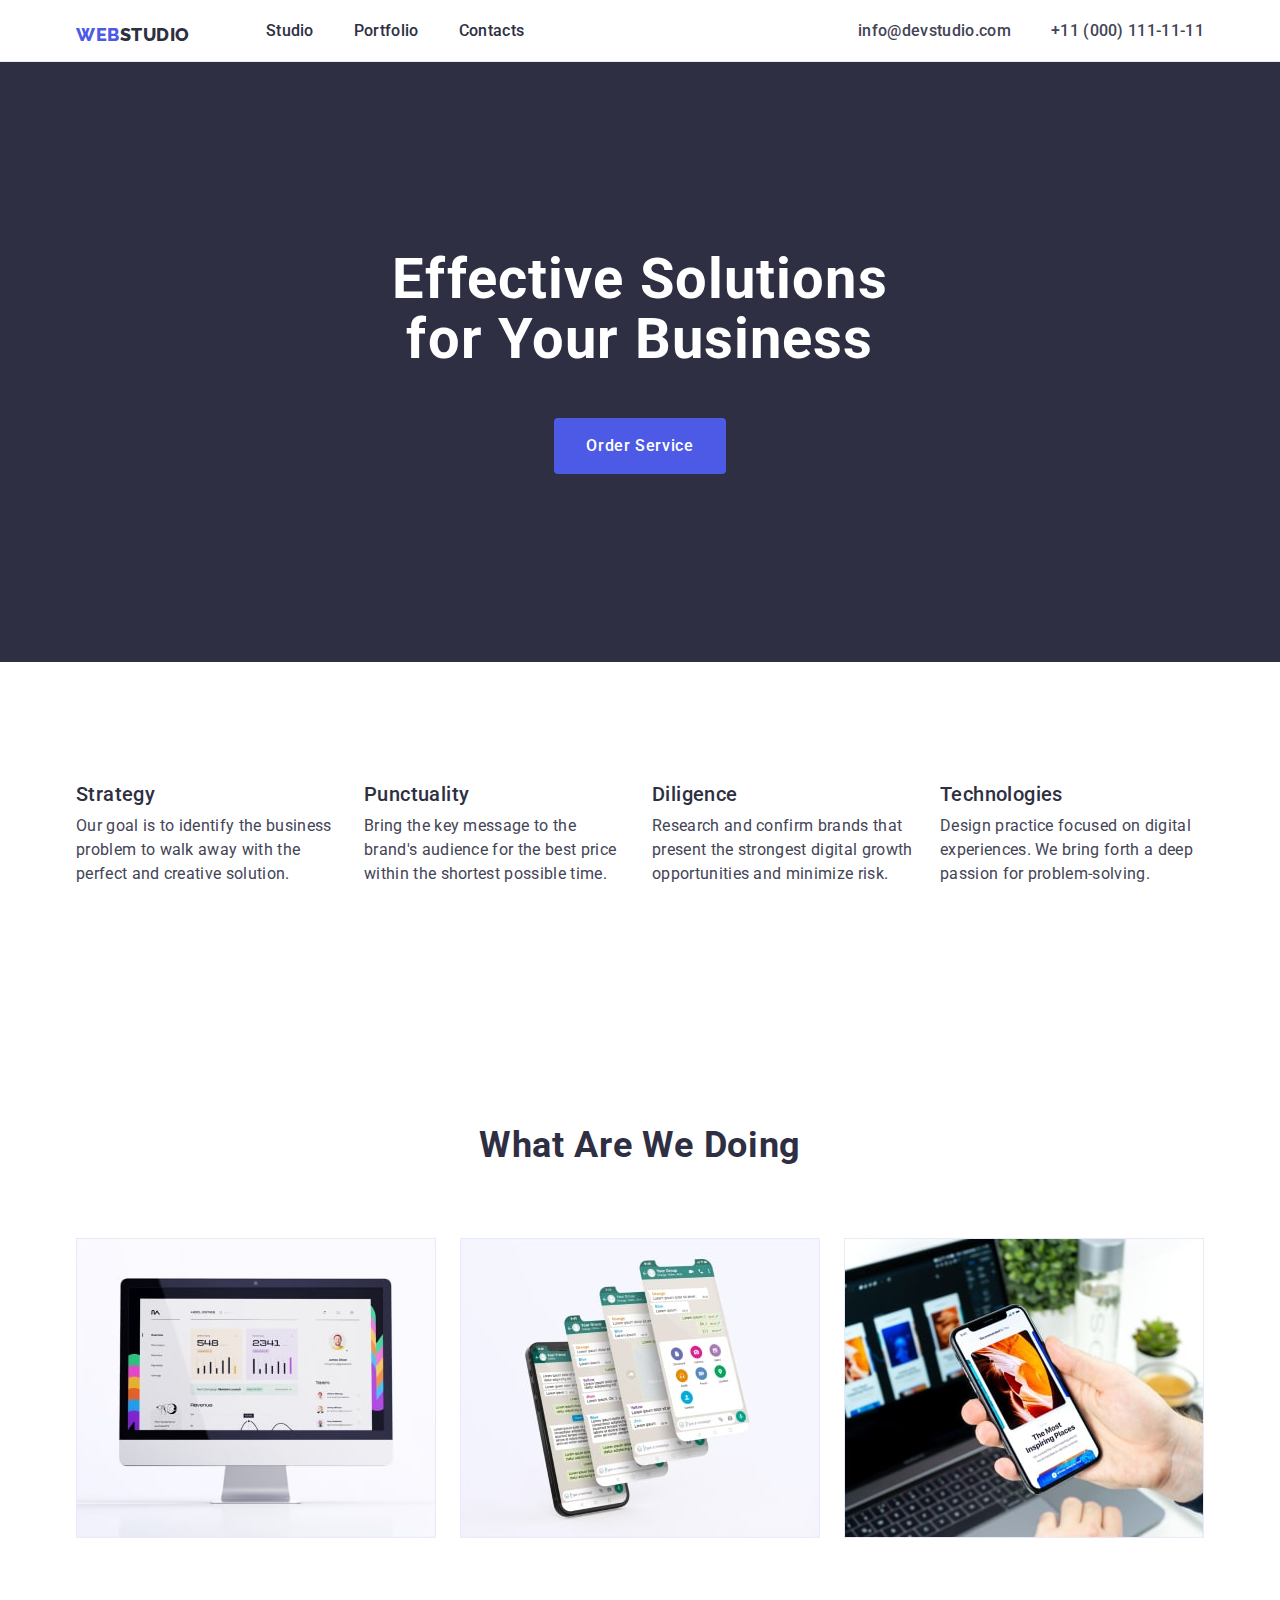
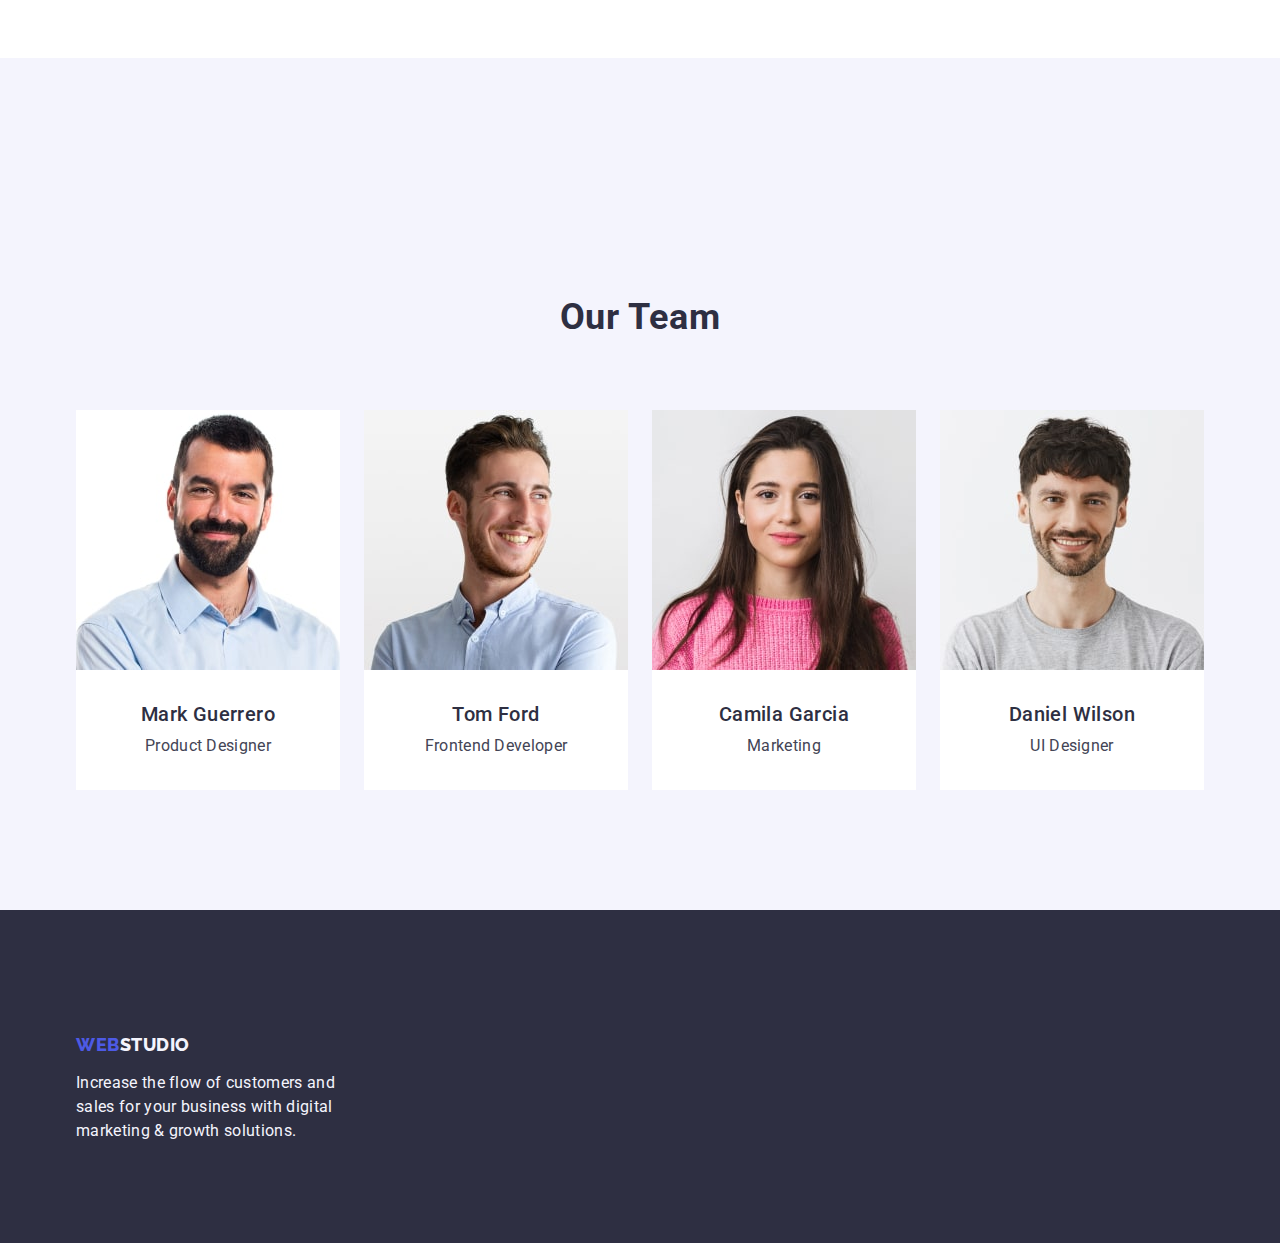
==== index.html @ 2cd950ee "Initial commit" ====
<!DOCTYPE html>
<html lang="en">
  <head>
    <meta charset="UTF-8" />
    <meta http-equiv="X-UA-Compatible" content="IE=edge" />
    <meta name="viewport" content="width=device-width, initial-scale=1.0" />
    <link rel="preconnect" href="https://fonts.googleapis.com" />
    <link rel="preconnect" href="https://fonts.gstatic.com" crossorigin />
    <link
      href="https://fonts.googleapis.com/css2?family=Raleway:wght@800&family=Roboto:wght@400;500;700&display=swap"
      rel="stylesheet"
    />
    <title>webstudio</title>
    <link
      rel="stylesheet"
      href="https://cdn.jsdelivr.net/npm/modern-normalize@2.0.0/modern-normalize.min.css"
    />
    <link rel="stylesheet" href="./css/styles.css" />
  </head>
  <body>
    <header class="header">
      <div class="container header-container">
        <nav class="header-navigation">
          <a href="./index.html" class="header-logo link"
            >Web<span class="header-span">Studio</span></a
          >
          <ul class="header-menu list">
            <li class="header-menu-item">
              <a class="header-menu-link link" href="./index.html">Studio</a>
            </li>
            <li class="header-menu-item">
              <a class="header-menu-link link" href="./portfolio.html"
                >Portfolio</a
              >
            </li>
            <li class="header-menu-item">
              <a class="header-menu-link link" href="">Contacts</a>
            </li>
          </ul>
        </nav>
        <address class="contact">
          <ul id="contact" class="header-address list">
            <li class="header-address-item">
              <a
                class="header-address-link link"
                href="mailto:info@devstudio.com"
                >info@devstudio.com</a
              >
            </li>
            <li class="header-address-item">
              <a class="header-address-link link" href="tel:+110001111111"
                >+11 (000) 111-11-11</a
              >
            </li>
          </ul>
        </address>
      </div>
    </header>

    <main>
      <section id="home" class="hero">
        <div class="container hero-container">
          <h1 class="hero-title">Effective Solutions for Your Business</h1>
          <button type="button" class="hero-btn">Order Service</button>
        </div>
      </section>

      <section class="motto">
        <div class="container container-motto">
          <h2 class="visually-hidden">Motto</h2>
          <ul class="motto-lict list">
            <li class="motto-item list">
              <h3 class="motto-subtitle">Strategy</h3>
              <p class="motto-item-text">
                Our goal is to identify the business problem to walk away with
                the perfect and creative solution.
              </p>
            </li>
            <li class="motto-item list">
              <h3 class="motto-subtitle">Punctuality</h3>
              <p class="motto-item-text">
                Bring the key message to the brand's audience for the best price
                within the shortest possible time.
              </p>
            </li>
            <li class="motto-item list">
              <h3 class="motto-subtitle">Diligence</h3>
              <p class="motto-item-text">
                Research and confirm brands that present the strongest digital
                growth opportunities and minimize risk.
              </p>
            </li>
            <li class="motto-item list">
              <h3 class="motto-subtitle">Technologies</h3>
              <p class="motto-item-text">
                Design practice focused on digital experiences. We bring forth a
                deep passion for problem-solving.
              </p>
            </li>
          </ul>
        </div>
      </section>
      <section class="products">
        <div class="container">
          <h2 class="products-title">What Are We Doing</h2>
          <ul class="products-list list">
            <li class="products-item list">
              <img src="./images/Rec_710.jpg" alt="Strategy" width="360" />
            </li>
            <li class="products-item list">
              <img src="./images/Rec_711.jpg" alt="Diligence" width="360" />
            </li>
            <li class="products-item list">
              <img src="./images/Rec_712.jpg" alt="Technologies" width="360" />
            </li>
          </ul>
        </div>
      </section>

      <section id="portfolio" class="team">
        <div class="container">
          <h2 class="team-title">Our Team</h2>
          <ul class="team-list list">
            <li class="team-item">
              <img src="./images/img_.jpg" alt="Mark Guerrero" width="264" />
              <div class="team-cart">
                <h3 class="team-item-title">Mark Guerrero</h3>
                <p class="team-text">Product Designer</p>
              </div>
            </li>

            <li class="team-item">
              <img src="./images/img1.jpg" alt="Tom Ford" width="264" />
              <div class="team-cart">
                <h3 class="team-item-title">Tom Ford</h3>
                <p class="team-text">Frontend Developer</p>
              </div>
            </li>

            <li class="team-item">
              <img src="./images/img2.jpg" alt="Camila Garcia" width="264" />
              <div class="team-cart">
                <h3 class="team-item-title">Camila Garcia</h3>
                <p class="team-text">Marketing</p>
              </div>
            </li>

            <li class="team-item">
              <img src="./images/img3.jpg" alt="Daniel Wilson" width="264" />
              <div class="team-cart">
                <h3 class="team-item-title">Daniel Wilson</h3>
                <p class="team-text">UI Designer</p>
              </div>
            </li>
          </ul>
        </div>
      </section>
    </main>

    <footer class="footer">
      <div class="container">
        <a href="./index.html" class="header-logo link"
          >Web<span class="footer-span">Studio</span></a
        >
        <p class="footer-text">
          Increase the flow of customers and sales for your business with
          digital marketing & growth solutions.
        </p>
      </div>
    </footer>
  </body>
</html>
---- css/styles.css ----
:root {
  --main-title-color: #2e2f42;
  --main-text-color: #434455;
}

body {
  font-family: "Roboto", sans-serif;
  color: #434455;
  background-color: #ffffff;
}

h1,
h2,
h3,
h4,
h5,
h6,
p {
  margin-top: 0;
  margin-bottom: 0;
}

a {
  text-decoration: none;
}

ul {
  list-style-type: none;
  margin-top: 0;
  margin-bottom: 0;
  padding-left: 0;
}

img {
  display: block;
}

.link {
  text-decoration: none;
}

.list {
  list-style: none;
}

.container {
  width: 100%;
  max-width: 1158px;
  padding-left: 15px;
  padding-right: 15px;
  margin: 0 auto;
}
/*header*/

.header {
  border-bottom: 1px solid #e7e9fc;
}
.header-container {
  display: flex;
  align-items: center;
}

.header-menu {
  display: flex;
  gap: 40px;
}

.header-navigation {
  display: flex;
  align-items: center;
}

.header-logo {
  font-family: "Raleway", sans-serif;
  font-weight: 800;
  font-size: 18px;
  line-height: 1.17;
  letter-spacing: 0.03em;
  text-transform: uppercase;
  color: #4d5ae5;
  margin-right: 76px;
  margin-top: 24px;
}

.header-span {
  color: #2e2f42;
}

.header-address {
  display: flex;
  gap: 40px;
}
.header-address-item {
  color: var(--main-text-color);
}

.header-menu-link {
  font-weight: 500;
  font-size: 16px;
  line-height: 1.5;
  letter-spacing: 0.02em;
  color: var(--main-title-color);
  font-style: normal;
  padding: 24px 0;
}

.header-address-link {
  font-weight: 500;
  font-size: 16px;
  line-height: 1.5;
  letter-spacing: 0.02em;
  color: var(--main-text-color);
  font-style: normal;
}

.header-address-link:hover {
  color: #404bbf;
}

.header-address-link:focus {
  color: #404bbf;
}

.header-menu-link:hover {
  color: #404bbf;
}

.header-menu-link:focus {
  color: #404bbf;
}

.contact {
  font-style: normal;
  margin-left: auto;
}

/*hero*/

.hero {
  background-color: #2e2f42;
  padding: 188px 0;
}

.hero-container {
  max-width: 1440px;
  align-content: center;
}

.hero-title {
  font-weight: 700;
  font-size: 56px;
  line-height: 1.07;
  text-align: center;
  letter-spacing: 0.02em;
  color: #ffffff;
  max-width: 496px;

  margin: auto;
  margin-bottom: 48px;
}

.hero-btn {
  font-family: inherit;
  font-weight: 500;
  font-size: 16px;
  line-height: 1.5;
  background-color: #4d5ae5;
  border: none;
  letter-spacing: 0.04em;
  color: #ffffff;
  cursor: pointer;
  min-width: 169px;
  height: 56px;
  padding: 16px 32px;
  display: block;
  border-radius: 4px;
  margin: auto;
}

.hero-btn:hover {
  background-color: #404bbf;
}

.hero-btn:focus {
  background-color: #404bbf;
}

/*motto*/

.motto {
  padding-top: 120px;
  padding-bottom: 120px;
}

.visually-hidden {
  position: absolute;
  width: 1px;
  height: 1px;
  margin: -1px;
  border: 0;
  padding: 0;
  white-space: nowrap;
  clip-path: inset(100%);
  clip: rect(0 0 0 0);
  overflow: hidden;
}
.motto-lict {
  display: flex;
  gap: 24px;
}
.motto-subtitle {
  font-weight: 500;
  font-size: 20px;
  line-height: 1.2;
  letter-spacing: 0.02em;
  color: var(--main-title-color);
  margin-bottom: 8px;
}

.motto-item {
  width: calc((100% - 24px * 3) / 4);
}

.motto-item-text {
  font-size: 16px;
  line-height: 1.5;
  letter-spacing: 0.02em;
  color: var(--main-text-color);
}

/*product*/

.products {
  padding-top: 120px;
  padding-bottom: 120px;
}
.products-title {
  font-weight: 700;
  font-size: 36px;
  line-height: 1.11;
  letter-spacing: 0.02em;
  text-align: center;
  text-transform: capitalize;
  color: var(--main-title-color);
  margin-bottom: 72px;
}

.products-list {
  display: flex;
  gap: 24px;
}

.products-item {
  width: calc((100% - 24px * 2) / 3);
}

/* Team */

.team {
  background-color: #f4f4fd;
  padding-top: 120px;
  padding-bottom: 120px;
}
.team-item {
  background-color: #fff;

  width: calc((100% - 24px * 3) / 4);
  border-radius: 0px 0px 4px 4px;
}

.team-cart {
  padding: 32px 16px;
  text-align: center;
  background-color: #fff;
}
.team-title {
  font-weight: 700;
  font-size: 36px;
  line-height: 1.11;
  letter-spacing: 0.02em;
  text-align: center;
  text-transform: capitalize;
  color: var(--main-title-color);
  padding-top: 120px;
  margin-bottom: 72px;
}
.team-text {
  font-size: 16px;
  line-height: 1.5;
  letter-spacing: 0.02em;
  color: var(--main-text-color);
}
.team-list {
  display: flex;
  gap: 24px;
}

.team-item-title {
  font-weight: 500;
  font-size: 20px;
  line-height: 1.2;
  letter-spacing: 0.02em;
  color: var(--main-title-color);
  margin-bottom: 8px;
}
/*footer*/

.footer {
  background-color: #2e2f42;
  padding-top: 100px;
  padding-bottom: 100px;
}

.footer span {
  color: #f4f4fd;
}

.header-logo {
  display: inline-block;
  margin-bottom: 16px;
}

.footer-text {
  font-weight: 400;
  font-size: 16px;
  line-height: 1.5;
  letter-spacing: 0.02em;
  color: #f4f4fd;
  max-width: 264px;
}

/* portfolio */

.btn {
  padding-top: 96px;
  padding-bottom: 120px;
}

.album {
  display: flex;
  margin-bottom: 72px;
  justify-content: center;
  width: calc((100% - 24 * 4) / 5);
  gap: 24px;
}

.btn-album {
  visibility: hidden;
}
.btn-link {
  font-family: "Roboto", sans-serif;
  font-weight: 500;
  font-size: 16px;
  line-height: 1.5;
  letter-spacing: 0.04em;
  cursor: pointer;
  color: #4d5ae5;
  background-color: #f4f4fd;
  padding: 12px 24px;
  border: 1px solid #e7e9fc;
  margin: 0 auto;
  border-radius: 4px;
}

.btn-link:hover {
  color: #fff;
  background: #404bbf;
  border: 1px solid transparent;
}

.btn-link:focus {
  color: #fff;
  background: #404bbf;
  border: 1px solid transparent;
}

.gallery-list {
  display: flex;
  flex-wrap: wrap;
  column-gap: 24px;
  row-gap: 48px;
}

.gallery-item {
  width: calc((100% - 48px) / 3);
}
.gallery-item-title {
  font-weight: 500;
  font-size: 20px;
  line-height: 1.2;
  letter-spacing: 0.02em;
  color: var(--main-title-color);
  margin-left: 16px;
  margin-bottom: 8px;
}

.gallery-item-text {
  font-size: 16px;
  line-height: 1.5;
  letter-spacing: 0.02em;
  color: var(--main-text-color);
  margin-left: 16px;
}

.gallery-cart {
  padding: 32px 16px;

  border: 1px solid #e7e9fc;
  border-top: none;
}
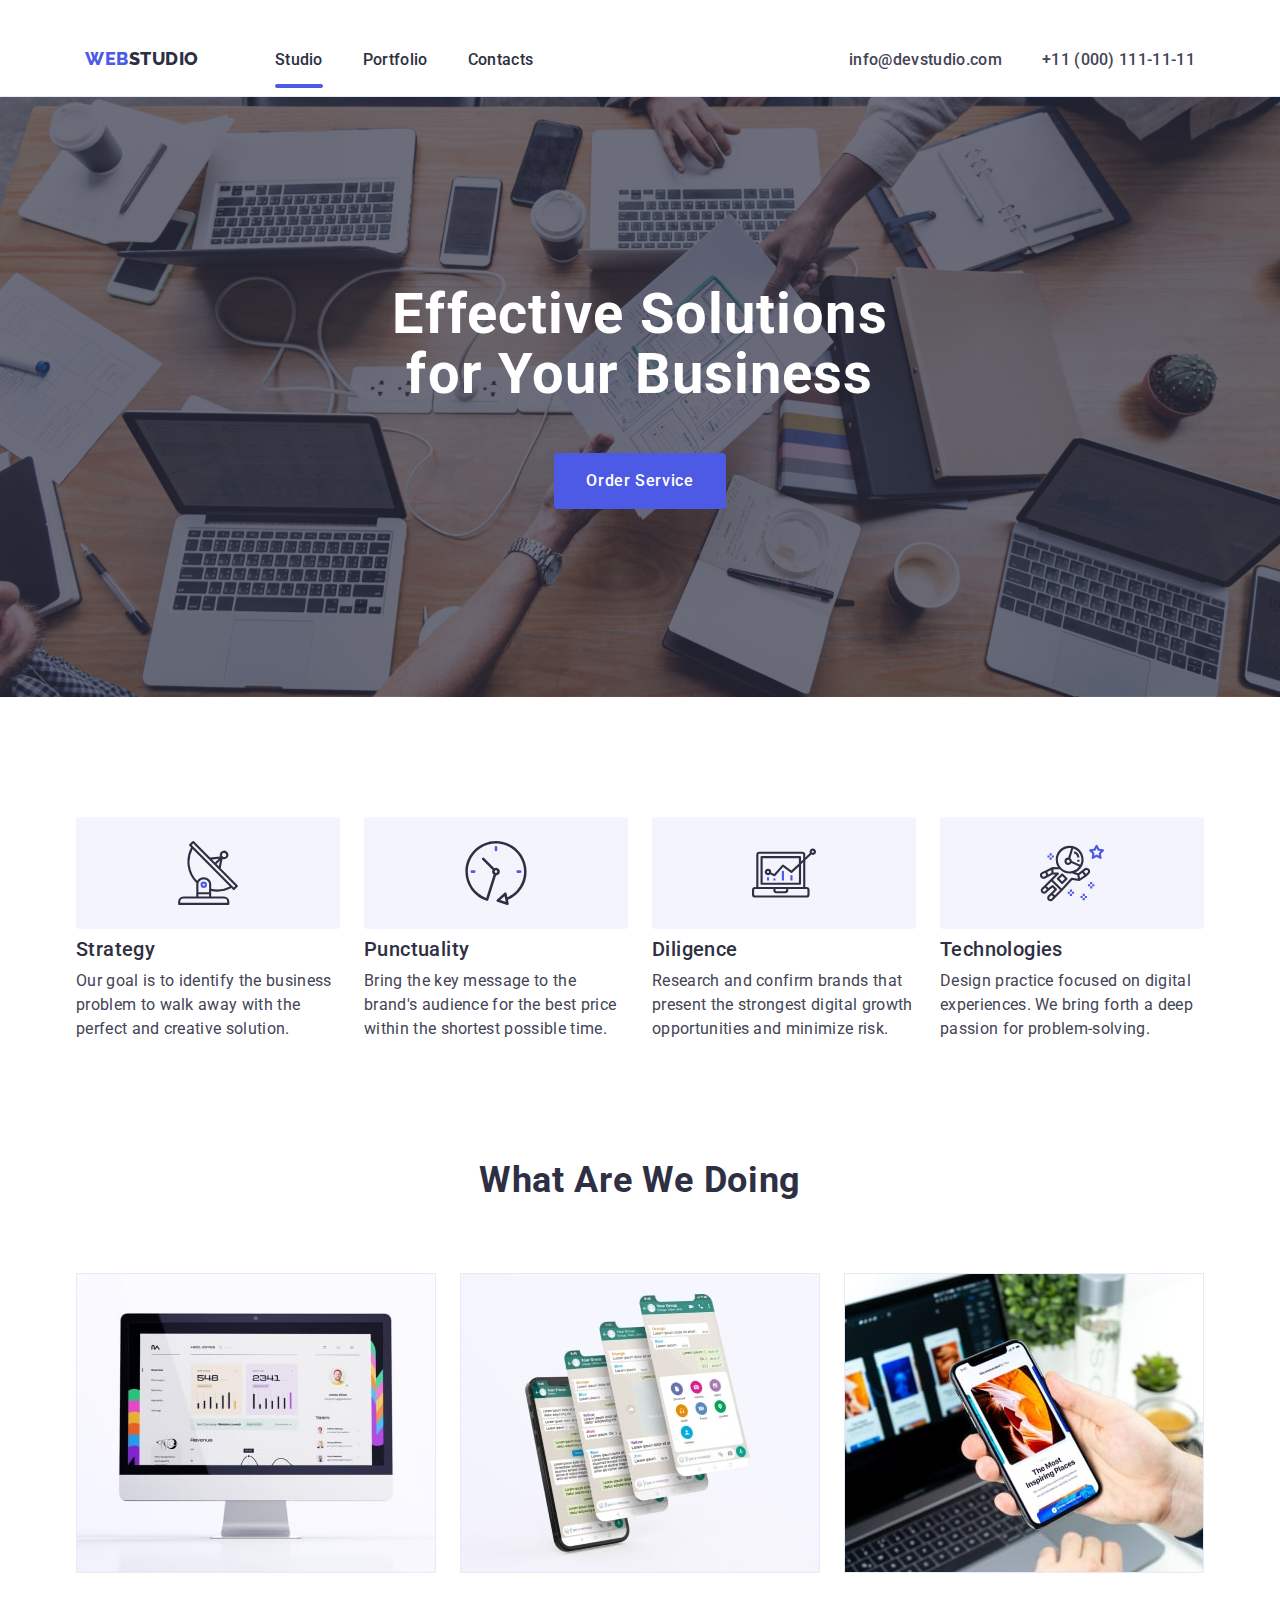
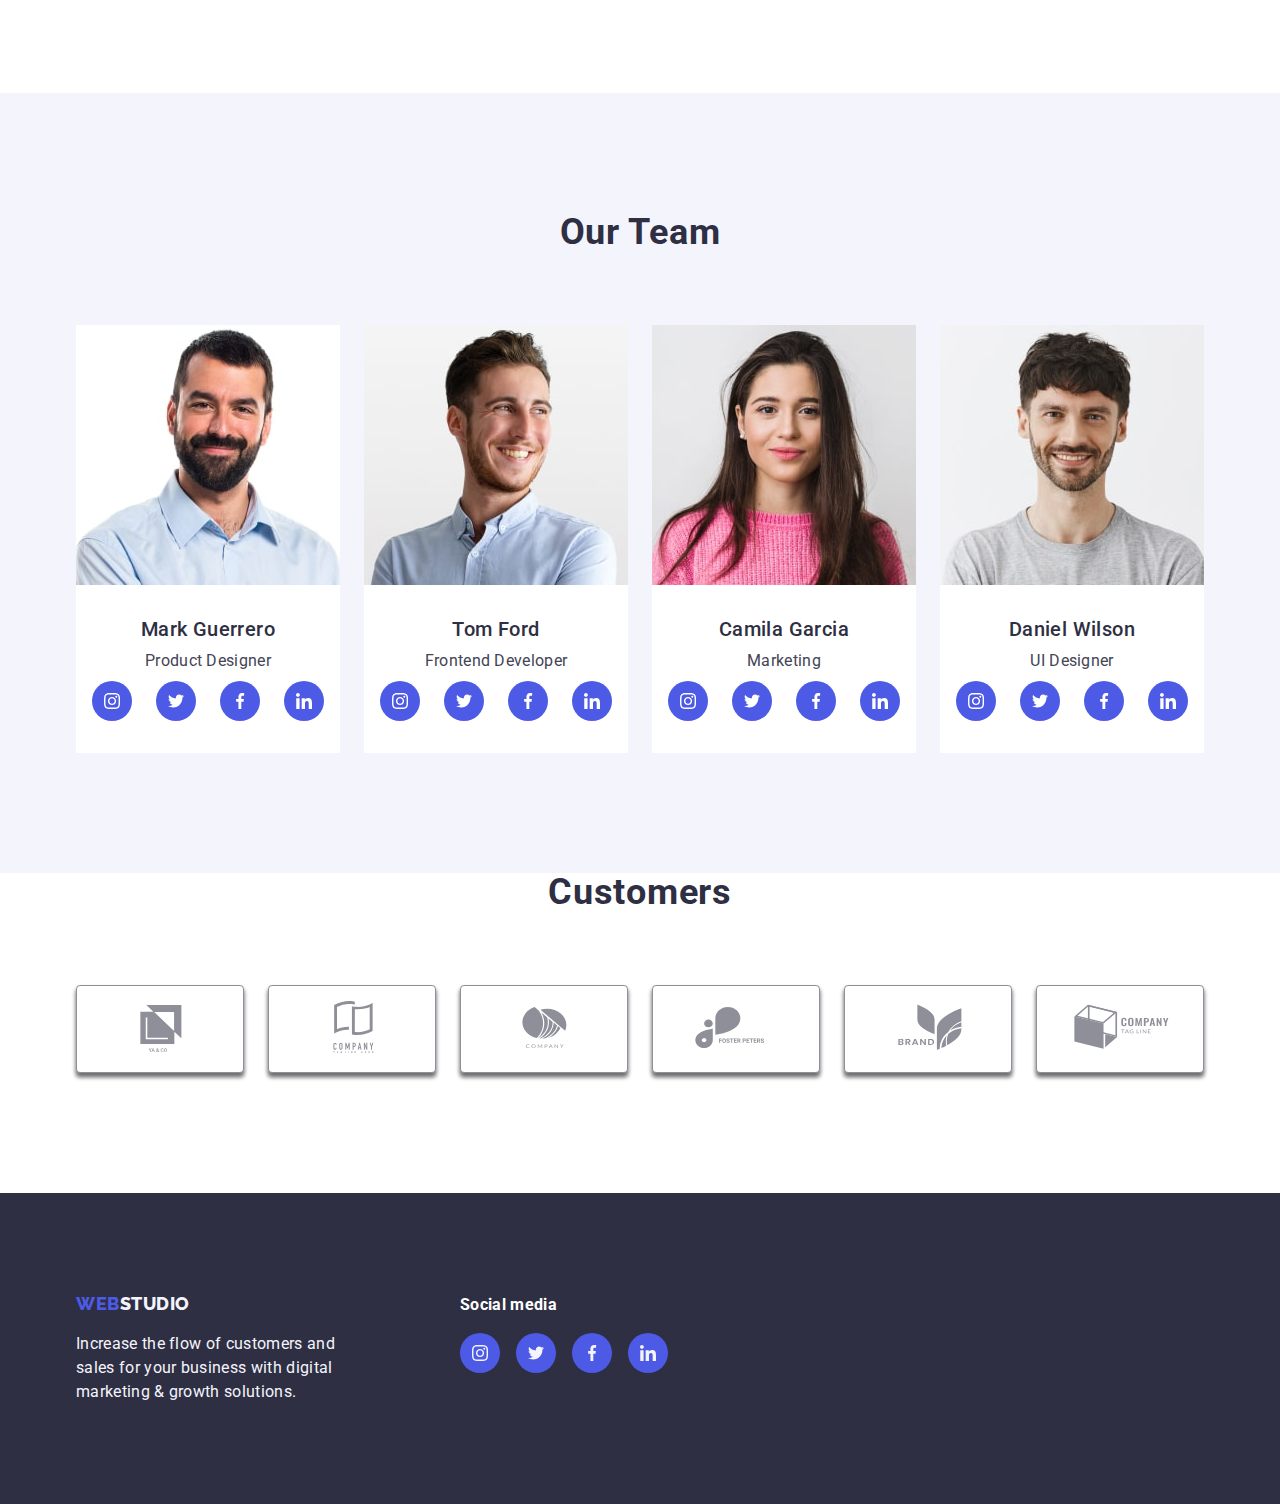
==== commit 406affe4: "update css file" ====
--- a/index.html
+++ b/index.html
@@ -26,7 +26,9 @@
           >
           <ul class="header-menu list">
             <li class="header-menu-item">
-              <a class="header-menu-link link" href="./index.html">Studio</a>
+              <a class="header-menu-link current link" href="./index.html"
+                >Studio</a
+              >
             </li>
             <li class="header-menu-item">
               <a class="header-menu-link link" href="./portfolio.html"
@@ -61,7 +63,9 @@
       <section id="home" class="hero">
         <div class="container hero-container">
           <h1 class="hero-title">Effective Solutions for Your Business</h1>
-          <button type="button" class="hero-btn">Order Service</button>
+          <button type="button" class="hero-btn" data-modal-open>
+            Order Service
+          </button>
         </div>
       </section>
 
@@ -70,6 +74,11 @@
           <h2 class="visually-hidden">Motto</h2>
           <ul class="motto-lict list">
             <li class="motto-item list">
+              <div class="motto-item-block">
+                <svg class="motto-item-icon" width="64" height="64">
+                  <use href="./images/icons.svg#icon-antenna-1"></use>
+                </svg>
+              </div>
               <h3 class="motto-subtitle">Strategy</h3>
               <p class="motto-item-text">
                 Our goal is to identify the business problem to walk away with
@@ -77,6 +86,11 @@
               </p>
             </li>
             <li class="motto-item list">
+              <div class="motto-item-block">
+                <svg class="motto-item-icon" width="64" height="64">
+                  <use href="./images/icons.svg#icon-clock-1"></use>
+                </svg>
+              </div>
               <h3 class="motto-subtitle">Punctuality</h3>
               <p class="motto-item-text">
                 Bring the key message to the brand's audience for the best price
@@ -84,6 +98,11 @@
               </p>
             </li>
             <li class="motto-item list">
+              <div class="motto-item-block">
+                <svg class="motto-item-icon" width="64" height="64">
+                  <use href="./images/icons.svg#icon-diagram-1"></use>
+                </svg>
+              </div>
               <h3 class="motto-subtitle">Diligence</h3>
               <p class="motto-item-text">
                 Research and confirm brands that present the strongest digital
@@ -91,6 +110,11 @@
               </p>
             </li>
             <li class="motto-item list">
+              <div class="motto-item-block">
+                <svg class="motto-item-icon" width="64" height="64">
+                  <use href="./images/icons.svg#icon-astronaut-1"></use>
+                </svg>
+              </div>
               <h3 class="motto-subtitle">Technologies</h3>
               <p class="motto-item-text">
                 Design practice focused on digital experiences. We bring forth a
@@ -100,6 +124,7 @@
           </ul>
         </div>
       </section>
+
       <section class="products">
         <div class="container">
           <h2 class="products-title">What Are We Doing</h2>
@@ -126,6 +151,41 @@
               <div class="team-cart">
                 <h3 class="team-item-title">Mark Guerrero</h3>
                 <p class="team-text">Product Designer</p>
+                <ul class="team-soc-list">
+                  <li class="team-soc-item">
+                    <a class="team-soc-link" href="">
+                      <svg class="team-soc-icon" width="16" height="16">
+                        <use href="./images/icons.svg#icon-instagram-1"></use>
+                      </svg>
+                    </a>
+                  </li>
+                  <li class="team-soc-item">
+                    <a class="team-soc-link" href=""
+                      ><svg class="team-soc-icon" width="16" height="16">
+                        <use
+                          href="./images/icons.svg#icon-twitter-1"
+                        ></use>
+											</svg>
+										</a>
+                  </li>
+                  <li class="team-soc-item">
+                    <a class="team-soc-link" href=""
+                      ><svg class="team-soc-icon" width="16" height="16">
+                        <use
+                          href="./images/icons.svg#icon-facebook-1"
+                        ></use>
+											</svg></a>
+                  </li>
+                  <li class="team-soc-item">
+                    <a class="team-soc-link" href=""
+                      ><svg class="team-soc-icon" width="16" height="16">
+                        <use
+                          href="./images/icons.svg#icon-linkedin-1"
+                        ></use>
+												</svg>
+											</a>
+                  </li>
+                </ul>
               </div>
             </li>
 
@@ -134,6 +194,42 @@
               <div class="team-cart">
                 <h3 class="team-item-title">Tom Ford</h3>
                 <p class="team-text">Frontend Developer</p>
+                <ul class="team-soc-list">
+                  <li class="team-soc-item">
+                    <a class="team-soc-link" href="">
+                      <svg class="team-soc-icon" width="16" height="16">
+                        <use href="./images/icons.svg#icon-instagram-1"></use>
+                      </svg>
+                    </a>
+                  </li>
+                  <li class="team-soc-item">
+                    <a class="team-soc-link" href=""
+                      ><svg class="team-soc-icon" width="16" height="16">
+                        <use
+                          href="./images/icons.svg#icon-twitter-1"
+                        ></use>
+												</svg>
+											</a>
+                  </li>
+                  <li class="team-soc-item">
+                    <a class="team-soc-link" href=""
+                      ><svg class="team-soc-icon" width="16" height="16">
+                        <use
+                          href="./images/icons.svg#icon-facebook-1"
+                        ></use>
+												</svg>
+									  </a>
+                  </li>
+                  <li class="team-soc-item">
+                    <a class="team-soc-link" href=""
+                      ><svg class="team-soc-icon" width="16" height="16">
+                        <use
+                          href="./images/icons.svg#icon-linkedin-1"
+                        ></use>
+											</svg>
+											</a>
+                  </li>
+                </ul>
               </div>
             </li>
 
@@ -142,6 +238,41 @@
               <div class="team-cart">
                 <h3 class="team-item-title">Camila Garcia</h3>
                 <p class="team-text">Marketing</p>
+                <ul class="team-soc-list">
+                  <li class="team-soc-item">
+                    <a class="team-soc-link" href="">
+                      <svg class="team-soc-icon" width="16" height="16">
+                        <use href="./images/icons.svg#icon-instagram-1"></use>
+                      </svg>
+                    </a>
+                  </li>
+                  <li class="team-soc-item">
+                    <a class="team-soc-link" href=""
+                      ><svg class="team-soc-icon" width="16" height="16">
+                        <use
+                          href="./images/icons.svg#icon-twitter-1"
+                        ></use>
+											</svg>
+											</a>
+                  </li>
+                  <li class="team-soc-item">
+                    <a class="team-soc-link" href=""
+                      ><svg class="team-soc-icon" width="16" height="16">
+                        <use
+                          href="./images/icons.svg#icon-facebook-1"
+                        ></use>
+											</svg>
+										</a>
+                  </li>
+                  <li class="team-soc-item">
+                    <a class="team-soc-link" href=""
+                      ><svg class="team-soc-icon" width="16" height="16">
+                        <use
+                          href="./images/icons.svg#icon-linkedin-1"
+                        ></use>
+												</svg></a>
+                  </li>
+                </ul>
               </div>
             </li>
 
@@ -150,7 +281,92 @@
               <div class="team-cart">
                 <h3 class="team-item-title">Daniel Wilson</h3>
                 <p class="team-text">UI Designer</p>
-              </div>
+                <ul class="team-soc-list">
+                  <li class="team-soc-item">
+                    <a class="team-soc-link" href="">
+                      <svg class="team-soc-icon" width="16" height="16">
+                        <use href="./images/icons.svg#icon-instagram-1"></use>
+                      </svg>
+                    </a>
+                  </li>
+                  <li class="team-soc-item">
+                    <a class="team-soc-link" href="">
+                      <svg class="team-soc-icon" width="16" height="16">
+                        <use
+                          href="./images/icons.svg#icon-twitter-1"
+                        ></use>
+											</svg>
+											</a>
+                  </li>
+                  <li class="team-soc-item">
+                    <a class="team-soc-link" href="">
+                      <svg class="team-soc-icon" width="16" height="16">
+                        <use
+                          href="./images/icons.svg#icon-facebook-1"
+                        ></use>
+											</svg>
+										</a>
+                  </li>
+                  <li class="team-soc-item">
+                    <a class="team-soc-link" href=""
+                      ><svg class="team-soc-icon" width="16" height="16">
+                        <use
+                          href="./images/icons.svg#icon-linkedin-1"
+                        ></use>
+											</svg>
+										</a>
+                  </li>
+                </ul>
+              </div>
+            </li>
+          </ul>
+        </div>
+      </section>
+      <section class="customer">
+        <h2 class="customer-title">Customers</h2>
+        <div class="container container-customer">
+          <ul class="customer-list list">
+            <li class="customer-item list">
+              <a class="customer-link" href="" target="_blank"
+                ><svg class="customer-item-icon" width="104" height="56">
+                  <use href="./images/icons.svg#icon-Logo"></use>
+								</svg>
+							</a>
+            </li>
+            <li class="customer-item list">
+              <a class="customer-link" href="" target="_blank"
+                ><svg class="customer-item-icon" width="104" height="56">
+                  <use href="./images/icons.svg#icon-Logo_1"></use>
+								</svg>
+							</a>
+            </li>
+            <li class="customer-item list">
+              <a class="customer-link" href="" target="_blank"
+                ><svg class="customer-item-icon" width="104" height="56">
+                  <use href="./images/icons.svg#icon-Logo_2"></use>
+								</svg>
+							</a>
+            </li>
+            <li class="customer-item list">
+              <a class="customer-link" href="" target="_blank"
+                ><svg class="customer-item-icon" width="104" height="56">
+                  <use href="./images/icons.svg#icon-Logo_3"></use>
+								</svg>
+							</a>
+            </li>
+            <li class="customer-item list">
+              <a class="customer-link" href="" target="_blank"
+                ><svg class="customer-item-icon" width="104" height="56">
+                  <use href="./images/icons.svg#icon-Logo_4"></use>
+								</svg>
+							</a>
+            </li>
+            <li class="customer-item list">
+              <a class="customer-link" href="" target="_blank"
+                ><svg class="customer-item-icon" width="104" height="56">
+                  <use href="./images/icons.svg#icon-Logo_5"></use>
+									</svg>
+								</a>
             </li>
           </ul>
         </div>
@@ -158,15 +374,61 @@
     </main>
 
     <footer class="footer">
-      <div class="container">
-        <a href="./index.html" class="header-logo link"
-          >Web<span class="footer-span">Studio</span></a
-        >
-        <p class="footer-text">
-          Increase the flow of customers and sales for your business with
-          digital marketing & growth solutions.
-        </p>
+      <div class="container footer-container">
+        <div class="footer-logo">
+          <a href="./index.html" class="header-logo link"
+            >Web<span class="footer-span">Studio</span></a
+          >
+          <p class="footer-text">
+            Increase the flow of customers and sales for your business with
+            digital marketing & growth solutions.
+          </p>
+        </div>
+        <div class="footer-soc">
+          <h4 class="footer-soc-title">Social media</h4>
+          <ul class="footer-soc-list">
+            <li class="footer-soc-item">
+              <a class="footer-soc-link" href="">
+                <svg class="footer-soc-icon" width="16" height="16">
+                  <use href="./images/icons.svg#icon-instagram-1"></use>
+								</svg>
+							</a>
+            </li>
+            <li class="footer-soc-item">
+              <a class="footer-soc-link" href="">
+                <svg class="footer-soc-icon" width="16" height="16">
+                  <use href="./images/icons.svg#icon-twitter-1"></use>
+								</svg>
+							</a>
+            </li>
+            <li class="footer-soc-item">
+              <a class="footer-soc-link" href="">
+                <svg class="footer-soc-icon" width="16" height="16">
+                  <use href="./images/icons.svg#icon-facebook-1"></use>
+								</svg>
+							</a>
+            </li>
+            <li class="footer-soc-item">
+              <a class="footer-soc-link" href="">
+                <svg class="footer-soc-icon" width="16" height="16">
+                  <use href="./images/icons.svg#icon-linkedin-1"></use>
+								</svg>
+							</a>
+            </li>
+          </ul>
+        </div>
       </div>
     </footer>
+
+    <div class="backdrop is-hidden" data-modal>
+      <div class="modal">
+        <button type="button" class="modal-btn" data-modal-close>
+          <svg class="modal-close" width="8" height="8">
+            <use href="./images/icons.svg#icon-close-black-18dp-2-1"></use>
+          </svg>
+        </button>
+      </div>
+    </div>
+    <script src="./js/modal.js"></script>
   </body>
 </html>
--- a/css/styles.css
+++ b/css/styles.css
@@ -1,6 +1,7 @@
 :root {
   --main-title-color: #2e2f42;
   --main-text-color: #434455;
+	--transition: 250ms cubic-bezier(0.4, 0, 0.2, 1);
 }
 
 body {
@@ -57,17 +58,19 @@
 }
 .header-container {
   display: flex;
+  align-items: baseline;
+	padding: 24px;
+}
+
+.header-menu {
+  display: flex;
+  gap: 40px;
+}
+
+.header-navigation {
+  display: flex;
   align-items: center;
-}
-
-.header-menu {
-  display: flex;
-  gap: 40px;
-}
-
-.header-navigation {
-  display: flex;
-  align-items: center;
+	align-items: baseline;
 }
 
 .header-logo {
@@ -80,8 +83,12 @@
   color: #4d5ae5;
   margin-right: 76px;
   margin-top: 24px;
-}
-
+	transform: transform var(--transition);
+}
+
+.header-logo:hover, .header-logo:focus {
+	transform: scale(1.5);
+}
 .header-span {
   color: #2e2f42;
 }
@@ -94,6 +101,20 @@
   color: var(--main-text-color);
 }
 
+.current {
+	position: relative;
+}
+
+.current::after {
+	content: "";
+	position: absolute;
+	left: 0;
+	bottom: 5px;
+	width: 100%;
+	height: 4px;
+	border-radius: 2px;
+	background-color: #4d5ae5;
+}
 .header-menu-link {
   font-weight: 500;
   font-size: 16px;
@@ -102,6 +123,7 @@
   color: var(--main-title-color);
   font-style: normal;
   padding: 24px 0;
+	transition: color var(--transition);
 }
 
 .header-address-link {
@@ -111,6 +133,7 @@
   letter-spacing: 0.02em;
   color: var(--main-text-color);
   font-style: normal;
+	transition: color var(--transition);
 }
 
 .header-address-link:hover {
@@ -136,14 +159,15 @@
 
 /*hero*/
 
-.hero {
-  background-color: #2e2f42;
-  padding: 188px 0;
-}
-
 .hero-container {
   max-width: 1440px;
   align-content: center;
+	background-color: #2e2f42;
+  padding: 188px 0;
+	background-image: linear-gradient(180deg, rgba(46, 47, 66, 0.7) 0%, rgba(46, 47, 66, 0.7) 100%), url(../images/people-office\ .jpg);
+	background-repeat: no-repeat;
+	background-position: center;
+	background-size: cover;
 }
 
 .hero-title {
@@ -175,6 +199,7 @@
   display: block;
   border-radius: 4px;
   margin: auto;
+	transition: color var(--transition);
 }
 
 .hero-btn:hover {
@@ -221,6 +246,16 @@
   width: calc((100% - 24px * 3) / 4);
 }
 
+.motto-item-block {
+	max-width: 264px;
+	height: 112px;
+	background-color: #F4F4FD;
+	border-radius: 4px;
+	margin-bottom: 8px;
+	display: flex;
+	align-items: center;
+	justify-content: center;
+}
 .motto-item-text {
   font-size: 16px;
   line-height: 1.5;
@@ -231,7 +266,7 @@
 /*product*/
 
 .products {
-  padding-top: 120px;
+  
   padding-bottom: 120px;
 }
 .products-title {
@@ -281,7 +316,7 @@
   text-align: center;
   text-transform: capitalize;
   color: var(--main-title-color);
-  padding-top: 120px;
+  
   margin-bottom: 72px;
 }
 .team-text {
@@ -289,6 +324,7 @@
   line-height: 1.5;
   letter-spacing: 0.02em;
   color: var(--main-text-color);
+	margin-bottom: 8px;
 }
 .team-list {
   display: flex;
@@ -303,6 +339,85 @@
   color: var(--main-title-color);
   margin-bottom: 8px;
 }
+
+.team-soc-list {
+	display: flex;
+	gap: 24px;
+
+}
+.team-soc-item {
+	background-color: #4D5AE5;
+	width: 40px;
+	height: 40px;
+	border-radius: 50%;
+	display: flex;
+	justify-content: center;
+	align-items: center;
+	padding: 12px;
+	transition: background-color var(--transition);
+}
+.team-soc-icon {
+	display: block;
+	fill: #fff;
+}
+
+.team-soc-item:hover, .team-soc-link:focus {
+  background-color: #31D0AA;
+}
+.team-soc-link:hover, .team-soc-link:focus {
+	fill: #4D5AE5
+}
+/*customer*/
+
+.container-customer {
+	padding-bottom: 120px;
+	
+}
+.customer-title {
+	font-weight: 700;
+  font-size: 36px;
+  line-height: 1.11;
+  letter-spacing: 0.02em;
+  text-align: center;
+  text-transform: capitalize;
+  color: var(--main-title-color);
+  
+  margin-bottom: 72px;
+}
+
+.customer-list {
+	display: flex;
+	
+	gap: 24px;
+}
+.customer-item {
+	max-width: 168px;
+  height: 88px;
+	background: #FFFFFF;
+  box-shadow: 0px 4px 4px rgba(0, 0, 0, 0.25), 0px 4px 4px rgba(0, 0, 0, 0.25), 0px 4px 4px rgba(0, 0, 0, 0.25);
+  box-sizing: border-box;
+	border: 1px solid #8E8F99;
+  border-radius: 4px;
+	width: calc((100% - 24px * 5) / 6);
+	display: flex;
+	align-items: center;
+	justify-content: center;
+	padding: 16px 32px;
+  transform: background-color var(--transition), transtorm var(--transition);
+}
+
+.customer-item:hover, .customer-item:focus {
+  border:1px solid #404bbf;
+}
+.customer-item-icon {
+	fill: #8E8F99;
+	transition: fill var(--transition);
+}
+.customer-item-icon:hover, .customer-item-icon:focus {
+	fill: #404bbf;
+}
+
+
 /*footer*/
 
 .footer {
@@ -315,10 +430,7 @@
   color: #f4f4fd;
 }
 
-.header-logo {
-  display: inline-block;
-  margin-bottom: 16px;
-}
+
 
 .footer-text {
   font-weight: 400;
@@ -327,6 +439,55 @@
   letter-spacing: 0.02em;
   color: #f4f4fd;
   max-width: 264px;
+	margin-top: 17.5px;
+}
+
+.footer-container {
+	display: flex;
+	align-items: flex-start;
+
+}
+.footer-soc-title {
+	font-family: 'Roboto';
+  font-size: 16px;
+  line-height: 1.5;
+  letter-spacing: 0.02em;
+  color: #FFFFFF;
+	margin-bottom: 16px;
+}
+.footer-soc-list {
+	display: flex;
+	gap: 16px;
+	justify-content: space-between;;
+	
+}
+
+.footer-soc {
+	margin-left: 120px;
+}
+
+
+
+.footer-soc-icon {
+	display: block;
+	align-items: center;
+	fill: #F4F4FD;
+}
+.footer-soc-item {
+	background-color: #4D5AE5;
+	width: 40px;
+	height: 40px;
+	border-radius: 50%;
+	display: flex;
+	justify-content: center;
+	align-items: center;
+	padding: 12px;
+	
+	transition: background-color var(--transition);
+}
+
+.footer-soc-item:hover, .footer-soc-item:focus {
+	background-color: #31D0AA;
 }
 
 /* portfolio */
@@ -360,11 +521,12 @@
   border: 1px solid #e7e9fc;
   margin: 0 auto;
   border-radius: 4px;
+	transition: background-color var(--transition), border var(--transition) ;
 }
 
 .btn-link:hover {
   color: #fff;
-  background: #404bbf;
+  background-color: #404bbf;
   border: 1px solid transparent;
 }
 
@@ -383,7 +545,36 @@
 
 .gallery-item {
   width: calc((100% - 48px) / 3);
-}
+	overflow: hidden;
+}
+
+.gallery-item:hover .gallery-cover-block {
+	transform: translate(0);
+}
+.gallery-block {
+	position: relative;
+}
+
+.gallery-cover-block {
+	position: absolute;
+	background-color: #4D5AE5;
+	top: 0;
+	left: 0;
+	height: 100%;
+	padding-top: 40px;
+	padding-left: 32px;
+	padding-right: 32px;
+	transform: translateY(-100%);
+	transition: transform var(--transition);
+}
+.gallery-cover-title {
+	font-weight: 400;
+  font-size: 16px;
+  line-height: 1.5;
+  letter-spacing: 0.02em;
+  color: #F4F4FD;
+}
+
 .gallery-item-title {
   font-weight: 500;
   font-size: 20px;
@@ -407,4 +598,49 @@
 
   border: 1px solid #e7e9fc;
   border-top: none;
-}
+	
+}
+
+.backdrop {
+	position: fixed;
+	top: 0;
+	z-index: 2;
+	width: 100%;
+	height: 100%;
+	background-color: rgba(46, 47, 66, 0.4);
+	transition: opacity var(--transition), visibility var(--transition) ;
+}
+
+.modal {
+	position: absolute;
+	top: 50%;
+	left: 50%;
+	transform: translate(-50%, -50%) scale(1); 
+	transition: transform var(--transition);
+	width: 408px;
+  min-height: 584px;
+	background-color: #FCFCFC;
+	border-radius: 4px;
+	padding: 24px;
+}
+
+.modal-btn {
+	position: absolute;
+	top: 24px;
+  right: 24px;
+	width: 24px;
+  height: 24px;
+	border: 1px solid rgba(0, 0, 0, 0.1);
+	background-color: transparent;
+	border-radius: 50%;
+	cursor: pointer;
+}
+.backdrop.is-hidden .modal {
+	transform: translate(-50%, -50%) scale(0);
+}
+
+.is-hidden {
+	visibility: hidden;
+	opacity: 0;
+	pointer-events: none;
+}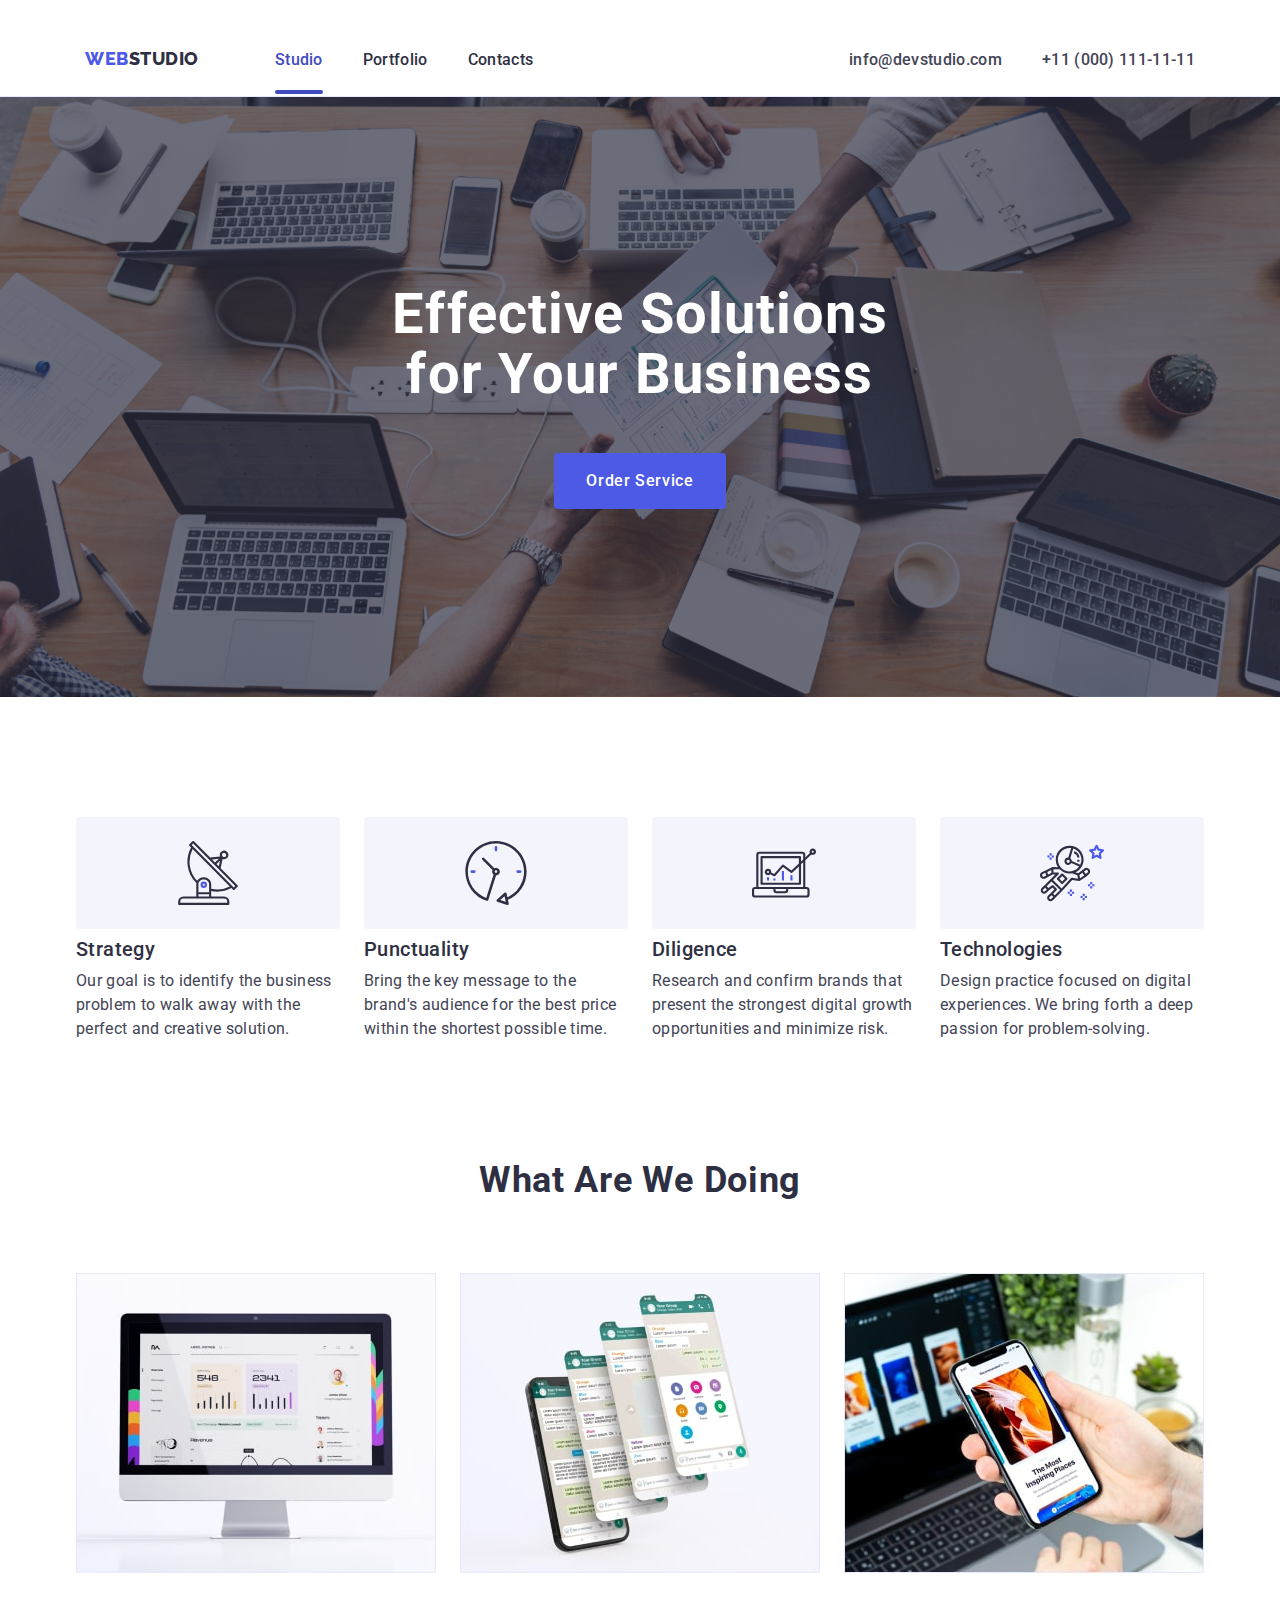
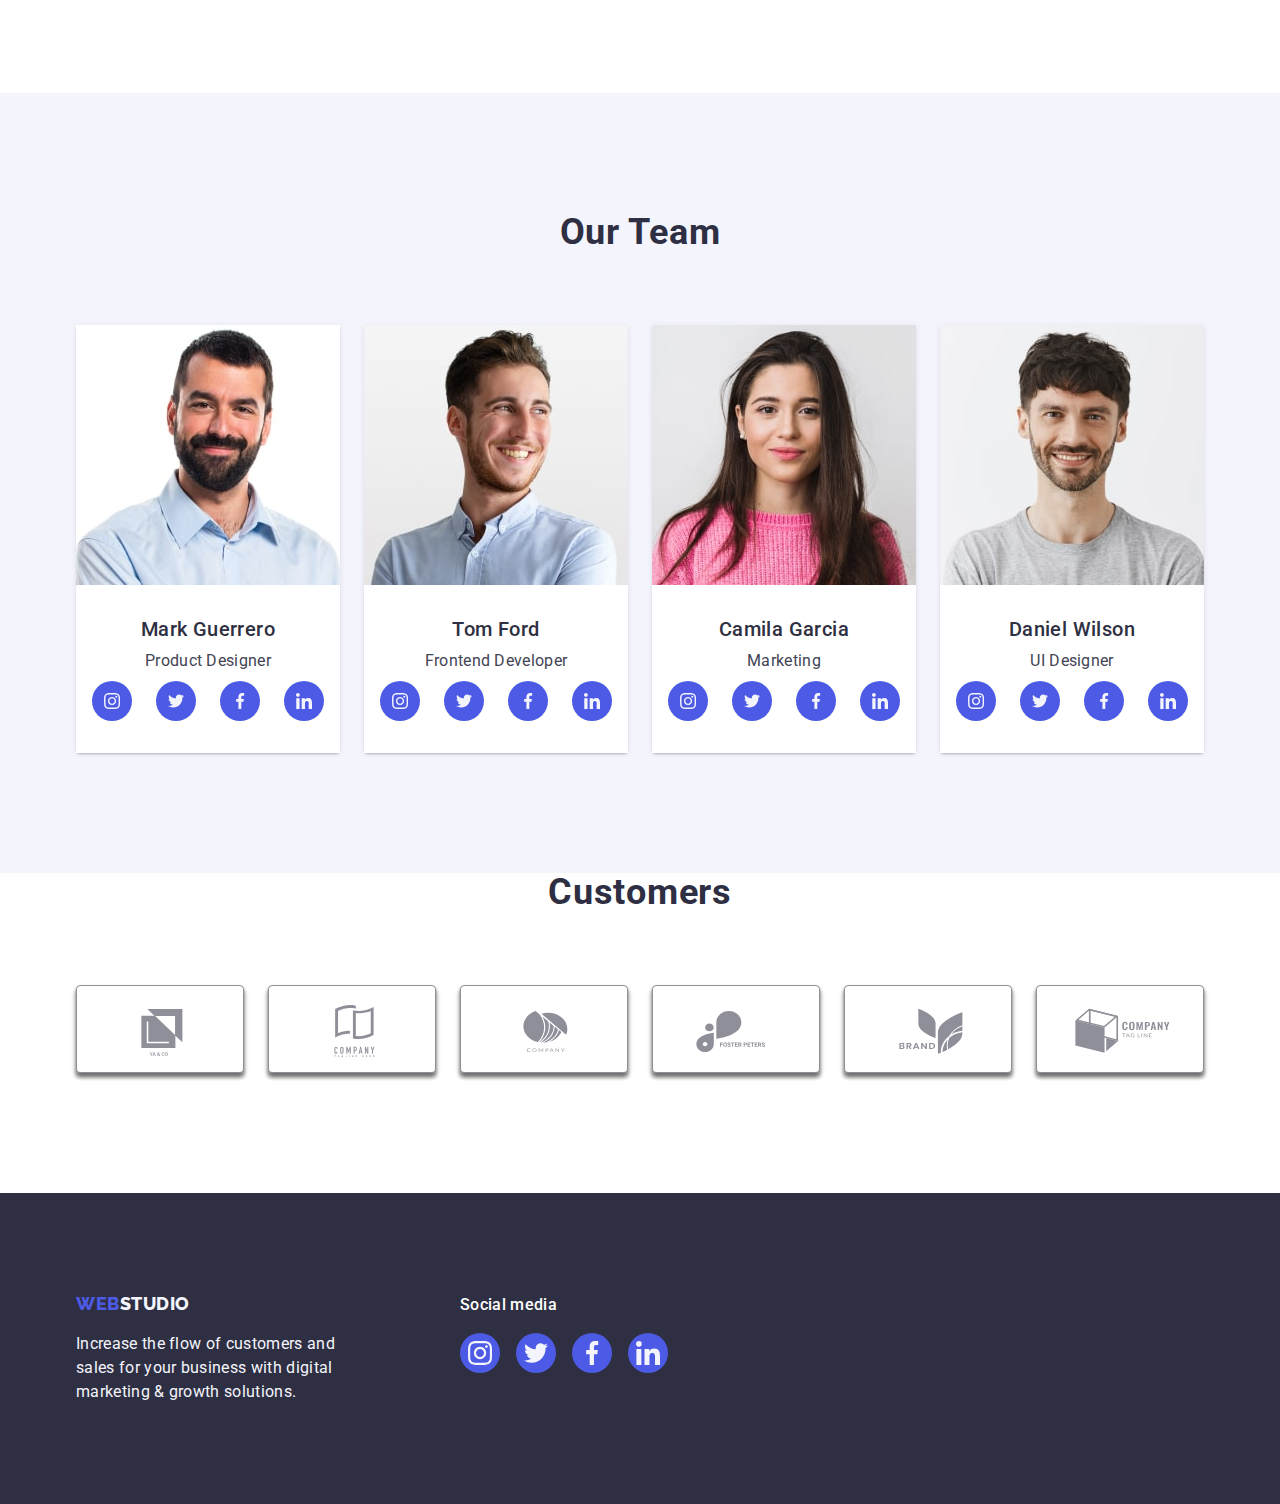
==== commit f03aa142: "update css file" ====
--- a/index.html
+++ b/index.html
@@ -162,28 +162,24 @@
                   <li class="team-soc-item">
                     <a class="team-soc-link" href=""
                       ><svg class="team-soc-icon" width="16" height="16">
-                        <use
-                          href="./images/icons.svg#icon-twitter-1"
-                        ></use>
-											</svg>
-										</a>
+                        <use href="./images/icons.svg#icon-twitter-1"></use>
+                      </svg>
+                    </a>
                   </li>
                   <li class="team-soc-item">
                     <a class="team-soc-link" href=""
                       ><svg class="team-soc-icon" width="16" height="16">
                         <use
                           href="./images/icons.svg#icon-facebook-1"
-                        ></use>
-											</svg></a>
-                  </li>
-                  <li class="team-soc-item">
-                    <a class="team-soc-link" href=""
-                      ><svg class="team-soc-icon" width="16" height="16">
-                        <use
-                          href="./images/icons.svg#icon-linkedin-1"
-                        ></use>
-												</svg>
-											</a>
+                        ></use></svg
+                    ></a>
+                  </li>
+                  <li class="team-soc-item">
+                    <a class="team-soc-link" href=""
+                      ><svg class="team-soc-icon" width="16" height="16">
+                        <use href="./images/icons.svg#icon-linkedin-1"></use>
+                      </svg>
+                    </a>
                   </li>
                 </ul>
               </div>
@@ -205,29 +201,23 @@
                   <li class="team-soc-item">
                     <a class="team-soc-link" href=""
                       ><svg class="team-soc-icon" width="16" height="16">
-                        <use
-                          href="./images/icons.svg#icon-twitter-1"
-                        ></use>
-												</svg>
-											</a>
-                  </li>
-                  <li class="team-soc-item">
-                    <a class="team-soc-link" href=""
-                      ><svg class="team-soc-icon" width="16" height="16">
-                        <use
-                          href="./images/icons.svg#icon-facebook-1"
-                        ></use>
-												</svg>
-									  </a>
-                  </li>
-                  <li class="team-soc-item">
-                    <a class="team-soc-link" href=""
-                      ><svg class="team-soc-icon" width="16" height="16">
-                        <use
-                          href="./images/icons.svg#icon-linkedin-1"
-                        ></use>
-											</svg>
-											</a>
+                        <use href="./images/icons.svg#icon-twitter-1"></use>
+                      </svg>
+                    </a>
+                  </li>
+                  <li class="team-soc-item">
+                    <a class="team-soc-link" href=""
+                      ><svg class="team-soc-icon" width="16" height="16">
+                        <use href="./images/icons.svg#icon-facebook-1"></use>
+                      </svg>
+                    </a>
+                  </li>
+                  <li class="team-soc-item">
+                    <a class="team-soc-link" href=""
+                      ><svg class="team-soc-icon" width="16" height="16">
+                        <use href="./images/icons.svg#icon-linkedin-1"></use>
+                      </svg>
+                    </a>
                   </li>
                 </ul>
               </div>
@@ -249,28 +239,24 @@
                   <li class="team-soc-item">
                     <a class="team-soc-link" href=""
                       ><svg class="team-soc-icon" width="16" height="16">
-                        <use
-                          href="./images/icons.svg#icon-twitter-1"
-                        ></use>
-											</svg>
-											</a>
-                  </li>
-                  <li class="team-soc-item">
-                    <a class="team-soc-link" href=""
-                      ><svg class="team-soc-icon" width="16" height="16">
-                        <use
-                          href="./images/icons.svg#icon-facebook-1"
-                        ></use>
-											</svg>
-										</a>
+                        <use href="./images/icons.svg#icon-twitter-1"></use>
+                      </svg>
+                    </a>
+                  </li>
+                  <li class="team-soc-item">
+                    <a class="team-soc-link" href=""
+                      ><svg class="team-soc-icon" width="16" height="16">
+                        <use href="./images/icons.svg#icon-facebook-1"></use>
+                      </svg>
+                    </a>
                   </li>
                   <li class="team-soc-item">
                     <a class="team-soc-link" href=""
                       ><svg class="team-soc-icon" width="16" height="16">
                         <use
                           href="./images/icons.svg#icon-linkedin-1"
-                        ></use>
-												</svg></a>
+                        ></use></svg
+                    ></a>
                   </li>
                 </ul>
               </div>
@@ -292,29 +278,23 @@
                   <li class="team-soc-item">
                     <a class="team-soc-link" href="">
                       <svg class="team-soc-icon" width="16" height="16">
-                        <use
-                          href="./images/icons.svg#icon-twitter-1"
-                        ></use>
-											</svg>
-											</a>
-                  </li>
-                  <li class="team-soc-item">
-                    <a class="team-soc-link" href="">
-                      <svg class="team-soc-icon" width="16" height="16">
-                        <use
-                          href="./images/icons.svg#icon-facebook-1"
-                        ></use>
-											</svg>
-										</a>
-                  </li>
-                  <li class="team-soc-item">
-                    <a class="team-soc-link" href=""
-                      ><svg class="team-soc-icon" width="16" height="16">
-                        <use
-                          href="./images/icons.svg#icon-linkedin-1"
-                        ></use>
-											</svg>
-										</a>
+                        <use href="./images/icons.svg#icon-twitter-1"></use>
+                      </svg>
+                    </a>
+                  </li>
+                  <li class="team-soc-item">
+                    <a class="team-soc-link" href="">
+                      <svg class="team-soc-icon" width="16" height="16">
+                        <use href="./images/icons.svg#icon-facebook-1"></use>
+                      </svg>
+                    </a>
+                  </li>
+                  <li class="team-soc-item">
+                    <a class="team-soc-link" href=""
+                      ><svg class="team-soc-icon" width="16" height="16">
+                        <use href="./images/icons.svg#icon-linkedin-1"></use>
+                      </svg>
+                    </a>
                   </li>
                 </ul>
               </div>
@@ -323,50 +303,50 @@
         </div>
       </section>
       <section class="customer">
-        <h2 class="customer-title">Customers</h2>
         <div class="container container-customer">
+          <h2 class="customer-title">Customers</h2>
           <ul class="customer-list list">
             <li class="customer-item list">
               <a class="customer-link" href="" target="_blank"
                 ><svg class="customer-item-icon" width="104" height="56">
                   <use href="./images/icons.svg#icon-Logo"></use>
-								</svg>
-							</a>
+                </svg>
+              </a>
             </li>
             <li class="customer-item list">
               <a class="customer-link" href="" target="_blank"
                 ><svg class="customer-item-icon" width="104" height="56">
                   <use href="./images/icons.svg#icon-Logo_1"></use>
-								</svg>
-							</a>
+                </svg>
+              </a>
             </li>
             <li class="customer-item list">
               <a class="customer-link" href="" target="_blank"
                 ><svg class="customer-item-icon" width="104" height="56">
                   <use href="./images/icons.svg#icon-Logo_2"></use>
-								</svg>
-							</a>
+                </svg>
+              </a>
             </li>
             <li class="customer-item list">
               <a class="customer-link" href="" target="_blank"
                 ><svg class="customer-item-icon" width="104" height="56">
                   <use href="./images/icons.svg#icon-Logo_3"></use>
-								</svg>
-							</a>
+                </svg>
+              </a>
             </li>
             <li class="customer-item list">
               <a class="customer-link" href="" target="_blank"
                 ><svg class="customer-item-icon" width="104" height="56">
                   <use href="./images/icons.svg#icon-Logo_4"></use>
-								</svg>
-							</a>
+                </svg>
+              </a>
             </li>
             <li class="customer-item list">
               <a class="customer-link" href="" target="_blank"
                 ><svg class="customer-item-icon" width="104" height="56">
                   <use href="./images/icons.svg#icon-Logo_5"></use>
-									</svg>
-								</a>
+                </svg>
+              </a>
             </li>
           </ul>
         </div>
@@ -385,35 +365,35 @@
           </p>
         </div>
         <div class="footer-soc">
-          <h4 class="footer-soc-title">Social media</h4>
+          <p class="footer-soc-title">Social media</p>
           <ul class="footer-soc-list">
             <li class="footer-soc-item">
               <a class="footer-soc-link" href="">
-                <svg class="footer-soc-icon" width="16" height="16">
+                <svg class="footer-soc-icon" width="24" height="24">
                   <use href="./images/icons.svg#icon-instagram-1"></use>
-								</svg>
-							</a>
+                </svg>
+              </a>
             </li>
             <li class="footer-soc-item">
               <a class="footer-soc-link" href="">
-                <svg class="footer-soc-icon" width="16" height="16">
+                <svg class="footer-soc-icon" width="24" height="24">
                   <use href="./images/icons.svg#icon-twitter-1"></use>
-								</svg>
-							</a>
+                </svg>
+              </a>
             </li>
             <li class="footer-soc-item">
               <a class="footer-soc-link" href="">
-                <svg class="footer-soc-icon" width="16" height="16">
+                <svg class="footer-soc-icon" width="24" height="24">
                   <use href="./images/icons.svg#icon-facebook-1"></use>
-								</svg>
-							</a>
+                </svg>
+              </a>
             </li>
             <li class="footer-soc-item">
               <a class="footer-soc-link" href="">
-                <svg class="footer-soc-icon" width="16" height="16">
+                <svg class="footer-soc-icon" width="24" height="24">
                   <use href="./images/icons.svg#icon-linkedin-1"></use>
-								</svg>
-							</a>
+                </svg>
+              </a>
             </li>
           </ul>
         </div>
--- a/css/styles.css
+++ b/css/styles.css
@@ -1,7 +1,7 @@
 :root {
   --main-title-color: #2e2f42;
   --main-text-color: #434455;
-	--transition: 250ms cubic-bezier(0.4, 0, 0.2, 1);
+  --transition: 250ms cubic-bezier(0.4, 0, 0.2, 1);
 }
 
 body {
@@ -55,11 +55,13 @@
 
 .header {
   border-bottom: 1px solid #e7e9fc;
+  box-shadow: 0px 2px 1px rgba(46, 47, 66, 0.08),
+    0px 1px 1px rgba(46, 47, 66, 0.16), 0px 1px 6px rgba(46, 47, 66, 0.08);
 }
 .header-container {
   display: flex;
   align-items: baseline;
-	padding: 24px;
+  padding: 24px;
 }
 
 .header-menu {
@@ -67,10 +69,14 @@
   gap: 40px;
 }
 
+.header-menu-item {
+  color: #404bbf;
+}
+
 .header-navigation {
   display: flex;
   align-items: center;
-	align-items: baseline;
+  align-items: baseline;
 }
 
 .header-logo {
@@ -83,11 +89,12 @@
   color: #4d5ae5;
   margin-right: 76px;
   margin-top: 24px;
-	transform: transform var(--transition);
-}
-
-.header-logo:hover, .header-logo:focus {
-	transform: scale(1.5);
+  transform: transform var(--transition);
+}
+
+.header-logo:hover,
+.header-logo:focus {
+  transform: scale(1.5);
 }
 .header-span {
   color: #2e2f42;
@@ -101,20 +108,6 @@
   color: var(--main-text-color);
 }
 
-.current {
-	position: relative;
-}
-
-.current::after {
-	content: "";
-	position: absolute;
-	left: 0;
-	bottom: 5px;
-	width: 100%;
-	height: 4px;
-	border-radius: 2px;
-	background-color: #4d5ae5;
-}
 .header-menu-link {
   font-weight: 500;
   font-size: 16px;
@@ -123,7 +116,22 @@
   color: var(--main-title-color);
   font-style: normal;
   padding: 24px 0;
-	transition: color var(--transition);
+  transition: color var(--transition);
+}
+.current {
+  position: relative;
+  color: #404bbf;
+}
+
+.current::after {
+  content: "";
+  position: absolute;
+  left: 0;
+  bottom: -1px;
+  width: 100%;
+  height: 4px;
+  border-radius: 2px;
+  background-color: #404bbf;
 }
 
 .header-address-link {
@@ -133,7 +141,7 @@
   letter-spacing: 0.02em;
   color: var(--main-text-color);
   font-style: normal;
-	transition: color var(--transition);
+  transition: color var(--transition);
 }
 
 .header-address-link:hover {
@@ -162,12 +170,16 @@
 .hero-container {
   max-width: 1440px;
   align-content: center;
-	background-color: #2e2f42;
+  background-color: #2e2f42;
   padding: 188px 0;
-	background-image: linear-gradient(180deg, rgba(46, 47, 66, 0.7) 0%, rgba(46, 47, 66, 0.7) 100%), url(../images/people-office\ .jpg);
-	background-repeat: no-repeat;
-	background-position: center;
-	background-size: cover;
+  background-image: linear-gradient(
+      rgba(46, 47, 66, 0.7),
+      rgba(46, 47, 66, 0.7)
+    ),
+    url(../images/people-office\ .jpg);
+  background-repeat: no-repeat;
+  background-position: center;
+  background-size: cover;
 }
 
 .hero-title {
@@ -199,7 +211,7 @@
   display: block;
   border-radius: 4px;
   margin: auto;
-	transition: color var(--transition);
+  transition: color var(--transition);
 }
 
 .hero-btn:hover {
@@ -247,14 +259,14 @@
 }
 
 .motto-item-block {
-	max-width: 264px;
-	height: 112px;
-	background-color: #F4F4FD;
-	border-radius: 4px;
-	margin-bottom: 8px;
-	display: flex;
-	align-items: center;
-	justify-content: center;
+  max-width: 264px;
+  height: 112px;
+  background-color: #f4f4fd;
+  border-radius: 4px;
+  margin-bottom: 8px;
+  display: flex;
+  align-items: center;
+  justify-content: center;
 }
 .motto-item-text {
   font-size: 16px;
@@ -266,7 +278,6 @@
 /*product*/
 
 .products {
-  
   padding-bottom: 120px;
 }
 .products-title {
@@ -301,10 +312,12 @@
 
   width: calc((100% - 24px * 3) / 4);
   border-radius: 0px 0px 4px 4px;
+  box-shadow: 0px 1px 6px rgba(46, 47, 66, 0.08),
+    0px 1px 1px rgba(46, 47, 66, 0.16), 0px 2px 1px rgba(46, 47, 66, 0.08);
 }
 
 .team-cart {
-  padding: 32px 16px;
+  padding: 32px 0;
   text-align: center;
   background-color: #fff;
 }
@@ -316,7 +329,7 @@
   text-align: center;
   text-transform: capitalize;
   color: var(--main-title-color);
-  
+
   margin-bottom: 72px;
 }
 .team-text {
@@ -324,7 +337,7 @@
   line-height: 1.5;
   letter-spacing: 0.02em;
   color: var(--main-text-color);
-	margin-bottom: 8px;
+  margin-bottom: 8px;
 }
 .team-list {
   display: flex;
@@ -341,82 +354,105 @@
 }
 
 .team-soc-list {
-	display: flex;
-	gap: 24px;
-
+  display: flex;
+  gap: 24px;
+  justify-content: center;
 }
 .team-soc-item {
-	background-color: #4D5AE5;
-	width: 40px;
-	height: 40px;
-	border-radius: 50%;
-	display: flex;
-	justify-content: center;
-	align-items: center;
-	padding: 12px;
-	transition: background-color var(--transition);
-}
+  background-color: #4d5ae5;
+  width: 40px;
+  height: 40px;
+  border-radius: 50%;
+  display: flex;
+  align-items: center;
+  padding: 12px;
+  transition: background-color var(--transition);
+}
+
+.team-soc-link {
+  width: 100%;
+  height: 100%;
+  border-radius: 50%;
+  display: flex;
+  align-items: center;
+  justify-content: center;
+}
+.team-soc-link:hover,
+.team-soc-link:focus {
+  background-color: #404bbf;
+}
+
 .team-soc-icon {
-	display: block;
-	fill: #fff;
-}
-
-.team-soc-item:hover, .team-soc-link:focus {
-  background-color: #31D0AA;
-}
-.team-soc-link:hover, .team-soc-link:focus {
-	fill: #4D5AE5
+  display: block;
+  fill: #f4f4fd;
+  transform: background-color var(--transition);
+}
+.team-soc-icon:hover,
+.team-soc-icon:focus {
+  background-color: #31d0aa;
+}
+
+.team-soc-item:hover,
+.team-soc-link:focus {
+  background-color: #31d0aa;
+}
+.team-soc-link:hover,
+.team-soc-link:focus {
+  fill: #4d5ae5;
 }
 /*customer*/
 
-.container-customer {
-	padding-bottom: 120px;
-	
+.customer {
+  padding-bottom: 120px;
 }
 .customer-title {
-	font-weight: 700;
+  font-weight: 700;
   font-size: 36px;
   line-height: 1.11;
   letter-spacing: 0.02em;
   text-align: center;
   text-transform: capitalize;
   color: var(--main-title-color);
-  
+
   margin-bottom: 72px;
 }
 
 .customer-list {
-	display: flex;
-	
-	gap: 24px;
+  display: flex;
+
+  gap: 24px;
 }
 .customer-item {
-	max-width: 168px;
   height: 88px;
-	background: #FFFFFF;
-  box-shadow: 0px 4px 4px rgba(0, 0, 0, 0.25), 0px 4px 4px rgba(0, 0, 0, 0.25), 0px 4px 4px rgba(0, 0, 0, 0.25);
+  background: #ffffff;
+  box-shadow: 0px 4px 4px rgba(0, 0, 0, 0.25), 0px 4px 4px rgba(0, 0, 0, 0.25),
+    0px 4px 4px rgba(0, 0, 0, 0.25);
   box-sizing: border-box;
-	border: 1px solid #8E8F99;
+  border: 1px solid #8e8f99;
   border-radius: 4px;
-	width: calc((100% - 24px * 5) / 6);
-	display: flex;
-	align-items: center;
-	justify-content: center;
-	padding: 16px 32px;
+  width: calc((100% - 24px * 5) / 6);
+  display: flex;
+  align-items: center;
+  justify-content: center;
+  padding: 16px 32px;
   transform: background-color var(--transition), transtorm var(--transition);
 }
-
-.customer-item:hover, .customer-item:focus {
-  border:1px solid #404bbf;
+.customer-link {
+  width: 100%;
+  height: 100%;
+}
+.customer-item:hover,
+.customer-item:focus {
+  border: 1px solid #404bbf;
 }
 .customer-item-icon {
-	fill: #8E8F99;
-	transition: fill var(--transition);
-}
-.customer-item-icon:hover, .customer-item-icon:focus {
-	fill: #404bbf;
-}
-
+  fill: #8e8f99;
+  transition: fill var(--transition);
+}
+.customer-item-icon:hover,
+.customer-item-icon:focus {
+  fill: #404bbf;
+}
 
 /*footer*/
 
@@ -429,8 +465,9 @@
 .footer span {
   color: #f4f4fd;
 }
-
-
+.footer-logo {
+  margin-right: 120px;
+}
 
 .footer-text {
   font-weight: 400;
@@ -439,55 +476,50 @@
   letter-spacing: 0.02em;
   color: #f4f4fd;
   max-width: 264px;
-	margin-top: 17.5px;
+  margin-top: 17.5px;
 }
 
 .footer-container {
-	display: flex;
-	align-items: flex-start;
-
+  display: flex;
+  align-items: baseline;
 }
 .footer-soc-title {
-	font-family: 'Roboto';
-  font-size: 16px;
-  line-height: 1.5;
-  letter-spacing: 0.02em;
-  color: #FFFFFF;
-	margin-bottom: 16px;
+  font-weight: 500;
+  font-family: "Roboto";
+  font-size: 16px;
+  line-height: 1.5;
+  letter-spacing: 0.02em;
+  color: #ffffff;
+  margin-bottom: 16px;
 }
 .footer-soc-list {
-	display: flex;
-	gap: 16px;
-	justify-content: space-between;;
-	
-}
-
-.footer-soc {
-	margin-left: 120px;
-}
-
-
+  display: flex;
+  gap: 16px;
+  width: 40px;
+  height: 40px;
+  justify-content: space-between;
+}
 
 .footer-soc-icon {
-	display: block;
-	align-items: center;
-	fill: #F4F4FD;
+  display: block;
+  align-items: center;
+  fill: #f4f4fd;
 }
 .footer-soc-item {
-	background-color: #4D5AE5;
-	width: 40px;
-	height: 40px;
-	border-radius: 50%;
-	display: flex;
-	justify-content: center;
-	align-items: center;
-	padding: 12px;
-	
-	transition: background-color var(--transition);
-}
-
-.footer-soc-item:hover, .footer-soc-item:focus {
-	background-color: #31D0AA;
+  width: 100%;
+  height: 100%;
+  background-color: #4d5ae5;
+  border-radius: 50%;
+  display: flex;
+  justify-content: center;
+  align-items: center;
+  padding: 12px;
+  transition: background-color var(--transition);
+}
+
+.footer-soc-item:hover,
+.footer-soc-item:focus {
+  background-color: #31d0aa;
 }
 
 /* portfolio */
@@ -521,19 +553,25 @@
   border: 1px solid #e7e9fc;
   margin: 0 auto;
   border-radius: 4px;
-	transition: background-color var(--transition), border var(--transition) ;
-}
-
-.btn-link:hover {
+  transition: background-color var(--transition), border var(--transition),
+    box-shadow var(--transition);
+}
+
+.btn-link:hover,
+.btn-link:focus {
   color: #fff;
   background-color: #404bbf;
   border: 1px solid transparent;
+  box-shadow: 0px 3px 1px rgba(0, 0, 0, 0.1), 0px 2px 1px rgba(0, 0, 0, 0.08),
+    0px 2px 2px rgba(0, 0, 0, 0.12);
 }
 
 .btn-link:focus {
   color: #fff;
   background: #404bbf;
   border: 1px solid transparent;
+  box-shadow: 0px 3px 1px rgba(0, 0, 0, 0.1), 0px 2px 1px rgba(0, 0, 0, 0.08),
+    0px 2px 2px rgba(0, 0, 0, 0.12);
 }
 
 .gallery-list {
@@ -543,36 +581,48 @@
   row-gap: 48px;
 }
 
+.gallery-link {
+  display: block;
+  transition: box-shadow var(--transition);
+}
+
+.gallery-link:hover,
+.gallery-link:focus {
+  box-shadow: 0px 1px 6px rgba(46, 47, 66, 0.08),
+    0px 1px 1px rgba(46, 47, 66, 0.16), 0px 2px 1px rgba(46, 47, 66, 0.08);
+}
 .gallery-item {
   width: calc((100% - 48px) / 3);
-	overflow: hidden;
+  overflow: hidden;
+  position: relative;
 }
 
 .gallery-item:hover .gallery-cover-block {
-	transform: translate(0);
+  transform: translate(0);
 }
 .gallery-block {
-	position: relative;
+  position: relative;
+  overflow: hidden;
 }
 
 .gallery-cover-block {
-	position: absolute;
-	background-color: #4D5AE5;
-	top: 0;
-	left: 0;
-	height: 100%;
-	padding-top: 40px;
-	padding-left: 32px;
-	padding-right: 32px;
-	transform: translateY(-100%);
-	transition: transform var(--transition);
+  position: absolute;
+  background-color: #4d5ae5;
+  top: 0;
+  left: 0;
+  height: 100%;
+  padding-top: 40px;
+  padding-left: 32px;
+  padding-right: 32px;
+  transform: translateY(100%);
+  transition: transform var(--transition);
 }
 .gallery-cover-title {
-	font-weight: 400;
-  font-size: 16px;
-  line-height: 1.5;
-  letter-spacing: 0.02em;
-  color: #F4F4FD;
+  font-weight: 400;
+  font-size: 16px;
+  line-height: 1.5;
+  letter-spacing: 0.02em;
+  color: #f4f4fd;
 }
 
 .gallery-item-title {
@@ -598,49 +648,71 @@
 
   border: 1px solid #e7e9fc;
   border-top: none;
-	
 }
 
 .backdrop {
-	position: fixed;
-	top: 0;
-	z-index: 2;
-	width: 100%;
-	height: 100%;
-	background-color: rgba(46, 47, 66, 0.4);
-	transition: opacity var(--transition), visibility var(--transition) ;
+  position: fixed;
+  top: 0;
+  z-index: 2;
+  width: 100%;
+  height: 100%;
+  background-color: rgba(46, 47, 66, 0.4);
+  transition: opacity var(--transition), visibility var(--transition);
 }
 
 .modal {
-	position: absolute;
-	top: 50%;
-	left: 50%;
-	transform: translate(-50%, -50%) scale(1); 
-	transition: transform var(--transition);
-	width: 408px;
+  position: absolute;
+  top: 50%;
+  left: 50%;
+  transform: translate(-50%, -50%) scale(1);
+  transition: transform var(--transition);
+  width: 408px;
   min-height: 584px;
-	background-color: #FCFCFC;
-	border-radius: 4px;
-	padding: 24px;
+  background-color: #fcfcfc;
+  border-radius: 4px;
+  padding: 24px;
+  box-shadow: 0px 1px 1px rgba(0, 0, 0, 0.14), 0px 1px 3px rgba(0, 0, 0, 0.12),
+    0px 2px 1px rgba(0, 0, 0, 0.2);
 }
 
 .modal-btn {
-	position: absolute;
-	top: 24px;
+  position: absolute;
+  top: 24px;
   right: 24px;
-	width: 24px;
+  width: 24px;
   height: 24px;
-	border: 1px solid rgba(0, 0, 0, 0.1);
-	background-color: transparent;
-	border-radius: 50%;
-	cursor: pointer;
+  border: 1px solid rgba(0, 0, 0, 0.1);
+  background-color: transparent;
+  border-radius: 50%;
+  cursor: pointer;
+  display: flex;
+  align-items: center;
+  justify-content: center;
+  background-color: #e7e9fc;
+  padding: 0;
+  transition: background-color var(--transition);
+}
+
+.modal-btn:hover,
+.modal-btn:focus {
+  background-color: #404bbf;
+  border: none;
+}
+
+.modal-close {
+  transition: fill var(--transition);
+}
+
+.modal-close:hover,
+.modal-close:focus {
+  fill: #fff;
 }
 .backdrop.is-hidden .modal {
-	transform: translate(-50%, -50%) scale(0);
+  transform: translate(-50%, -50%) scale(0);
 }
 
 .is-hidden {
-	visibility: hidden;
-	opacity: 0;
-	pointer-events: none;
-}+  visibility: hidden;
+  opacity: 0;
+  pointer-events: none;
+}
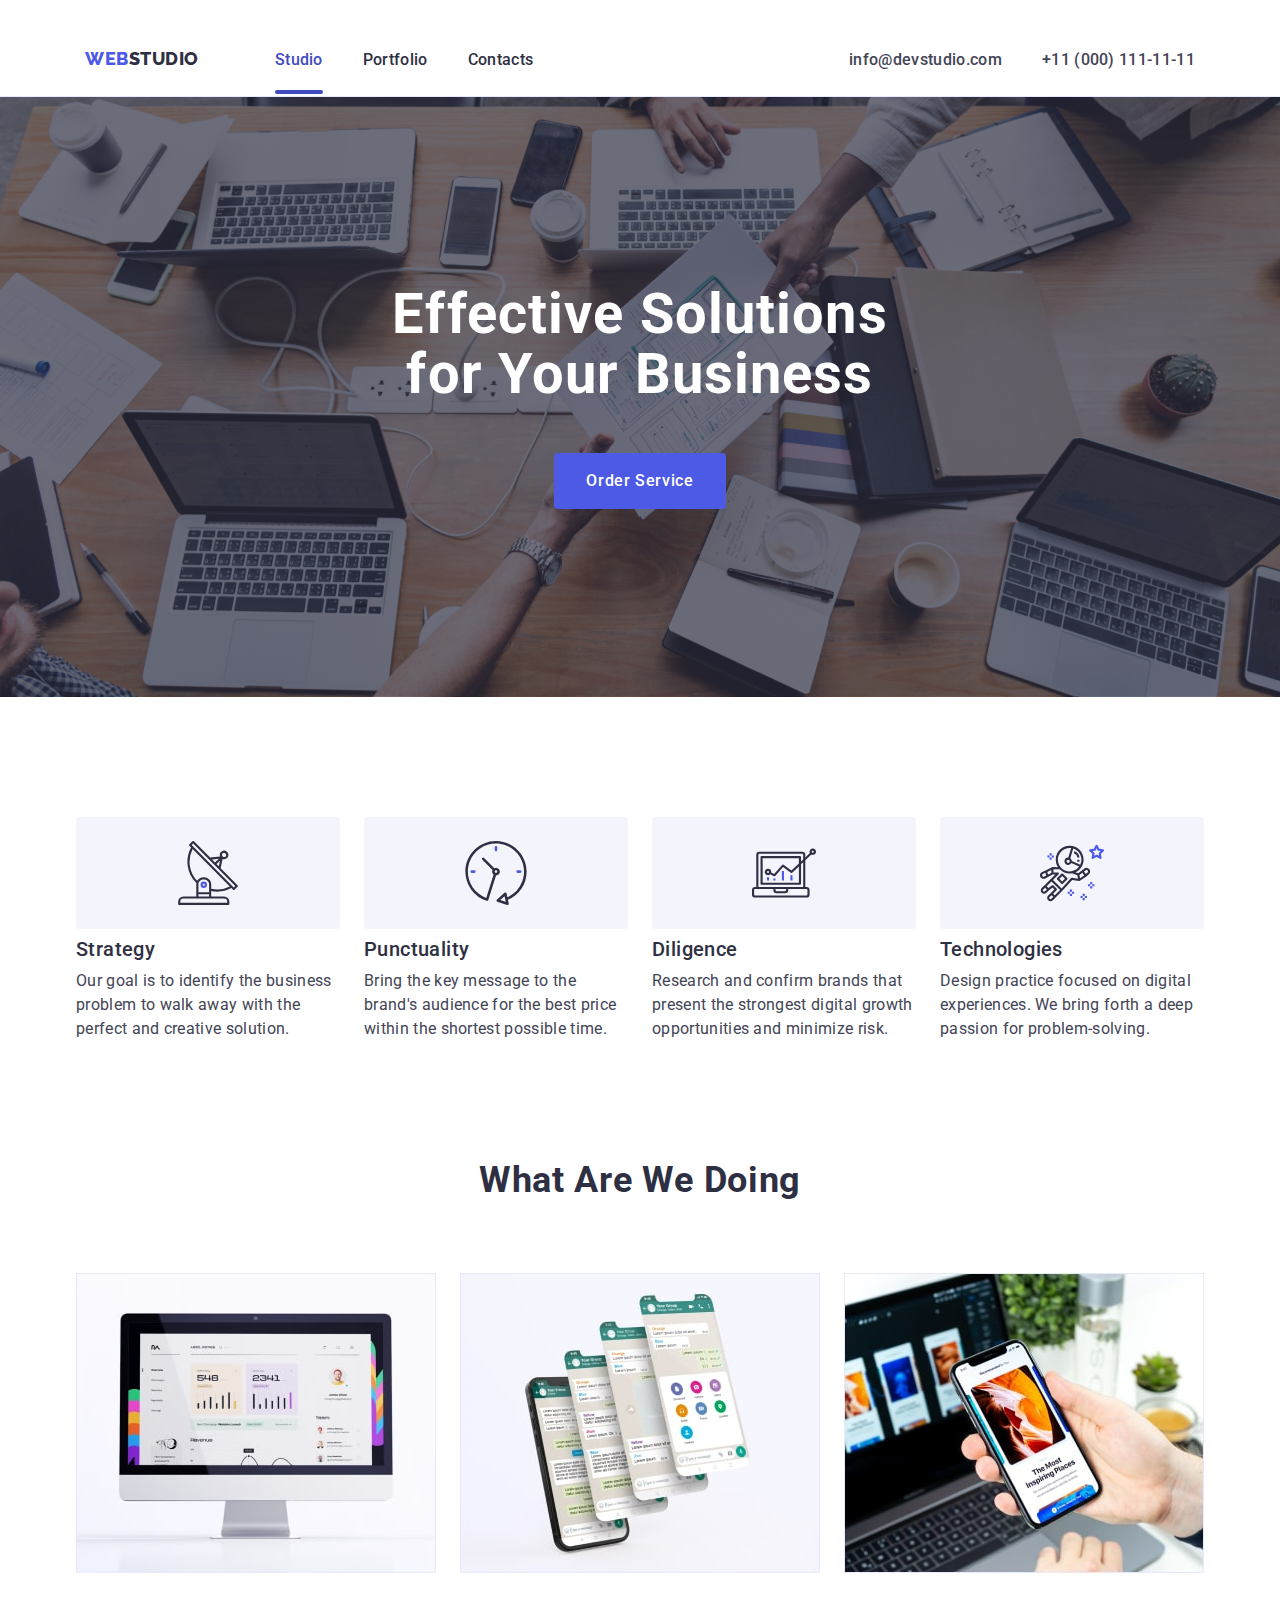
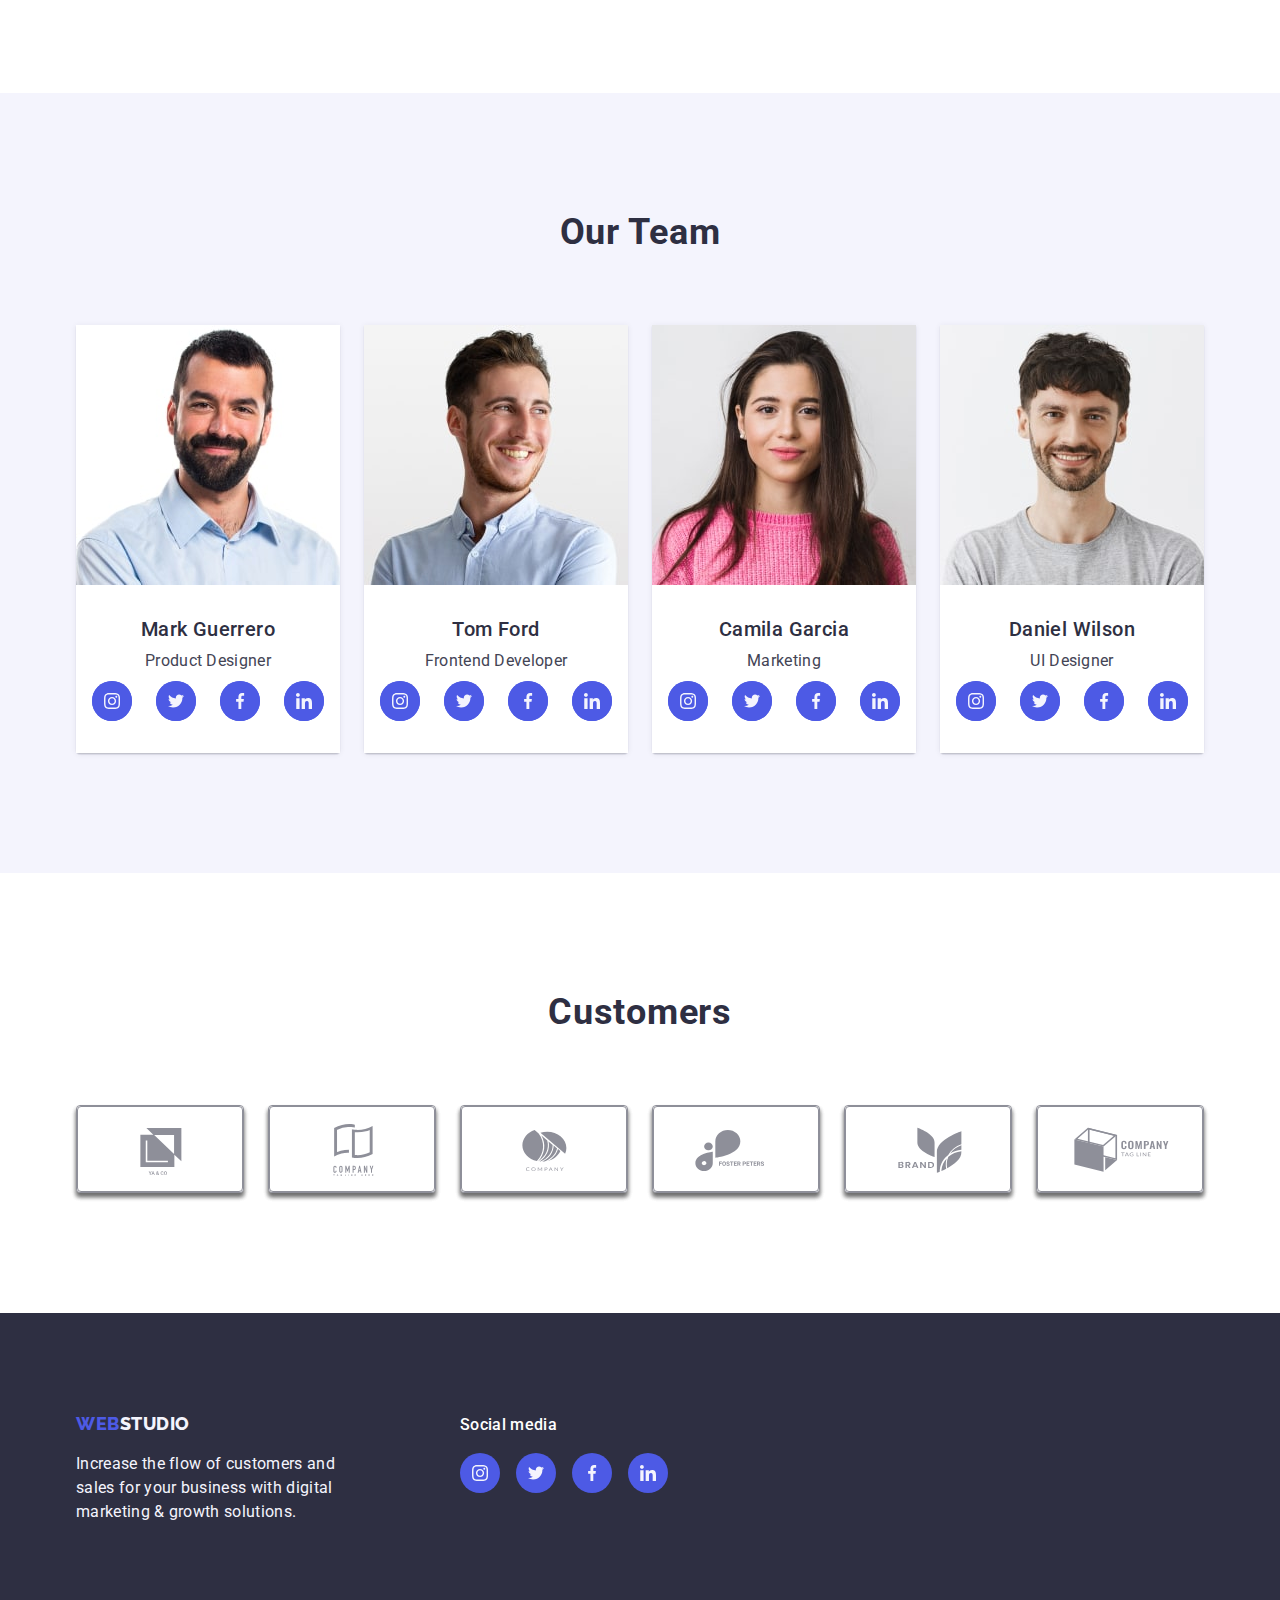
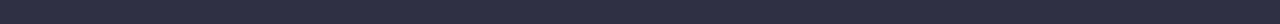
==== commit 405cc299: "update css file" ====
--- a/index.html
+++ b/index.html
@@ -167,12 +167,11 @@
                     </a>
                   </li>
                   <li class="team-soc-item">
-                    <a class="team-soc-link" href=""
-                      ><svg class="team-soc-icon" width="16" height="16">
+                    <a class="team-soc-link" href=""><svg class="team-soc-icon" width="16" height="16">
                         <use
                           href="./images/icons.svg#icon-facebook-1"
-                        ></use></svg
-                    ></a>
+                        ></use>
+											</svg></a>
                   </li>
                   <li class="team-soc-item">
                     <a class="team-soc-link" href=""
@@ -254,9 +253,7 @@
                     <a class="team-soc-link" href=""
                       ><svg class="team-soc-icon" width="16" height="16">
                         <use
-                          href="./images/icons.svg#icon-linkedin-1"
-                        ></use></svg
-                    ></a>
+                          href="./images/icons.svg#icon-linkedin-1"></use></svg></a>
                   </li>
                 </ul>
               </div>
--- a/css/styles.css
+++ b/css/styles.css
@@ -167,7 +167,8 @@
 
 /*hero*/
 
-.hero-container {
+
+.hero {
   max-width: 1440px;
   align-content: center;
   background-color: #2e2f42;
@@ -176,10 +177,11 @@
       rgba(46, 47, 66, 0.7),
       rgba(46, 47, 66, 0.7)
     ),
-    url(../images/people-office\ .jpg);
+    url(../images/people-office\.jpg);
   background-repeat: no-repeat;
   background-position: center;
   background-size: cover;
+	
 }
 
 .hero-title {
@@ -211,7 +213,7 @@
   display: block;
   border-radius: 4px;
   margin: auto;
-  transition: color var(--transition);
+  transition: background-color var(--transition);
 }
 
 .hero-btn:hover {
@@ -359,25 +361,33 @@
   justify-content: center;
 }
 .team-soc-item {
+	width: calc((100% - 3 * 24px) / 4);
   background-color: #4d5ae5;
   width: 40px;
   height: 40px;
-  border-radius: 50%;
-  display: flex;
-  align-items: center;
-  padding: 12px;
-  transition: background-color var(--transition);
-}
-
+	border-radius: 50%;
+	transition: background-color var(--transition);
+}
+
+.team-soc-item:hover {
+	background-color: #31d0aa;
+}
+.team-soc-item:focus {
+  background-color: #31d0aa;
+}
 .team-soc-link {
   width: 100%;
   height: 100%;
-  border-radius: 50%;
   display: flex;
   align-items: center;
   justify-content: center;
-}
-.team-soc-link:hover,
+	border-radius: 50%;
+	background-color: #4d5ae5;
+	transition: background-color var(--transition)
+}
+.team-soc-link:hover {
+	background-color: #404bbf;
+}
 .team-soc-link:focus {
   background-color: #404bbf;
 }
@@ -387,22 +397,18 @@
   fill: #f4f4fd;
   transform: background-color var(--transition);
 }
-.team-soc-icon:hover,
+.team-soc-icon:hover {
+  background-color: #404bbf;
+}
+
 .team-soc-icon:focus {
-  background-color: #31d0aa;
-}
-
-.team-soc-item:hover,
-.team-soc-link:focus {
-  background-color: #31d0aa;
-}
-.team-soc-link:hover,
-.team-soc-link:focus {
-  fill: #4d5ae5;
-}
+  background-color: #404bbf;
+}
+
 /*customer*/
 
 .customer {
+	padding-top: 120px;
   padding-bottom: 120px;
 }
 .customer-title {
@@ -413,17 +419,18 @@
   text-align: center;
   text-transform: capitalize;
   color: var(--main-title-color);
-
   margin-bottom: 72px;
 }
 
 .customer-list {
   display: flex;
-
   gap: 24px;
+	align-items: center;
+	justify-content: center;
 }
 .customer-item {
-  height: 88px;
+  width: 168px;
+	height: 88px;
   background: #ffffff;
   box-shadow: 0px 4px 4px rgba(0, 0, 0, 0.25), 0px 4px 4px rgba(0, 0, 0, 0.25),
     0px 4px 4px rgba(0, 0, 0, 0.25);
@@ -431,28 +438,46 @@
   border: 1px solid #8e8f99;
   border-radius: 4px;
   width: calc((100% - 24px * 5) / 6);
-  display: flex;
-  align-items: center;
-  justify-content: center;
-  padding: 16px 32px;
-  transform: background-color var(--transition), transtorm var(--transition);
+	color: #8E8F99;
+	border-color: #8E8F99;
+  
+  transition:  border-color var(--transition), color var(--transition);
 }
 .customer-link {
+	display: flex;
+	align-items: center;
+	justify-content: center;
+	color:  #8e8f99;
+	border: 1px solid #8e8f99;
+	border-radius: 4px;
+	transition:  border-color var(--transition), color var(--transition);
   width: 100%;
   height: 100%;
 }
-.customer-item:hover,
+
+.customer-link:hover {
+	border-color: #404bbf;
+	color: #404bbf; 
+}
+
+.customer-link:focus {
+	border-color: #404bbf;
+	color: #404bbf; 
+}
+.customer-item:hover {
+	border-color:  #404bbf;
+	color: #404bbf;
+}
 .customer-item:focus {
-  border: 1px solid #404bbf;
+  border-color: #404bbf;
+	color: #404bbf;
 }
 .customer-item-icon {
   fill: #8e8f99;
+	fill: currentColor;
   transition: fill var(--transition);
 }
-.customer-item-icon:hover,
-.customer-item-icon:focus {
-  fill: #404bbf;
-}
+
 
 /*footer*/
 
@@ -491,13 +516,19 @@
   letter-spacing: 0.02em;
   color: #ffffff;
   margin-bottom: 16px;
+	
 }
 .footer-soc-list {
   display: flex;
   gap: 16px;
-  width: 40px;
-  height: 40px;
   justify-content: space-between;
+	width: 208px;
+	height: 40px;
+}
+.footer-soc-item {
+	width: 40px;
+	height: 40px;
+	
 }
 
 .footer-soc-icon {
@@ -505,7 +536,8 @@
   align-items: center;
   fill: #f4f4fd;
 }
-.footer-soc-item {
+
+.footer-soc-link {
   width: 100%;
   height: 100%;
   background-color: #4d5ae5;
@@ -517,8 +549,10 @@
   transition: background-color var(--transition);
 }
 
-.footer-soc-item:hover,
-.footer-soc-item:focus {
+.footer-soc-link:hover {
+	background-color: #31d0aa;
+}
+.footer-soc-link:focus {
   background-color: #31d0aa;
 }
 
@@ -540,6 +574,8 @@
 .btn-album {
   visibility: hidden;
 }
+
+
 .btn-link {
   font-family: "Roboto", sans-serif;
   font-weight: 500;
@@ -553,9 +589,10 @@
   border: 1px solid #e7e9fc;
   margin: 0 auto;
   border-radius: 4px;
-  transition: background-color var(--transition), border var(--transition),
+  transition: color var(--transition), background-color var(--transition), border-color var(--transition),
     box-shadow var(--transition);
 }
+
 
 .btn-link:hover,
 .btn-link:focus {
@@ -568,7 +605,7 @@
 
 .btn-link:focus {
   color: #fff;
-  background: #404bbf;
+  background-color: #404bbf;
   border: 1px solid transparent;
   box-shadow: 0px 3px 1px rgba(0, 0, 0, 0.1), 0px 2px 1px rgba(0, 0, 0, 0.08),
     0px 2px 2px rgba(0, 0, 0, 0.12);
@@ -594,37 +631,36 @@
 .gallery-item {
   width: calc((100% - 48px) / 3);
   overflow: hidden;
-  position: relative;
-}
-
-.gallery-item:hover .gallery-cover-block {
-  transform: translate(0);
-}
+  
+}
+
 .gallery-block {
   position: relative;
   overflow: hidden;
 }
 
-.gallery-cover-block {
-  position: absolute;
-  background-color: #4d5ae5;
-  top: 0;
+.gallery-link:hover .gallery-cover-text {
+  transform: translateY(0%);
+}
+
+.gallery-link:focus .gallery-cover-text {
+  transform: translateY(0%);
+}
+.gallery-cover-text {
+	position: absolute;
+	top: 0;
   left: 0;
-  height: 100%;
-  padding-top: 40px;
-  padding-left: 32px;
-  padding-right: 32px;
-  transform: translateY(100%);
-  transition: transform var(--transition);
-}
-.gallery-cover-title {
+	height: 100%;
+  padding: 40px 32px;
+	background-color: #4d5ae5;
   font-weight: 400;
   font-size: 16px;
   line-height: 1.5;
   letter-spacing: 0.02em;
   color: #f4f4fd;
-}
-
+	transform: translateY(100%);
+	transition: transform var(--transition);
+}
 .gallery-item-title {
   font-weight: 500;
   font-size: 20px;
@@ -690,23 +726,25 @@
   justify-content: center;
   background-color: #e7e9fc;
   padding: 0;
-  transition: background-color var(--transition);
-}
-
-.modal-btn:hover,
+  transition: background-color var(--transition),  border var(--transition);
+}
+
+.modal-btn:hover {
+	background-color: #404bbf;
+  border: none;
+	fill: #fff;
+}
 .modal-btn:focus {
   background-color: #404bbf;
   border: none;
+	fill: #fff;
 }
 
 .modal-close {
   transition: fill var(--transition);
 }
 
-.modal-close:hover,
-.modal-close:focus {
-  fill: #fff;
-}
+
 .backdrop.is-hidden .modal {
   transform: translate(-50%, -50%) scale(0);
 }
